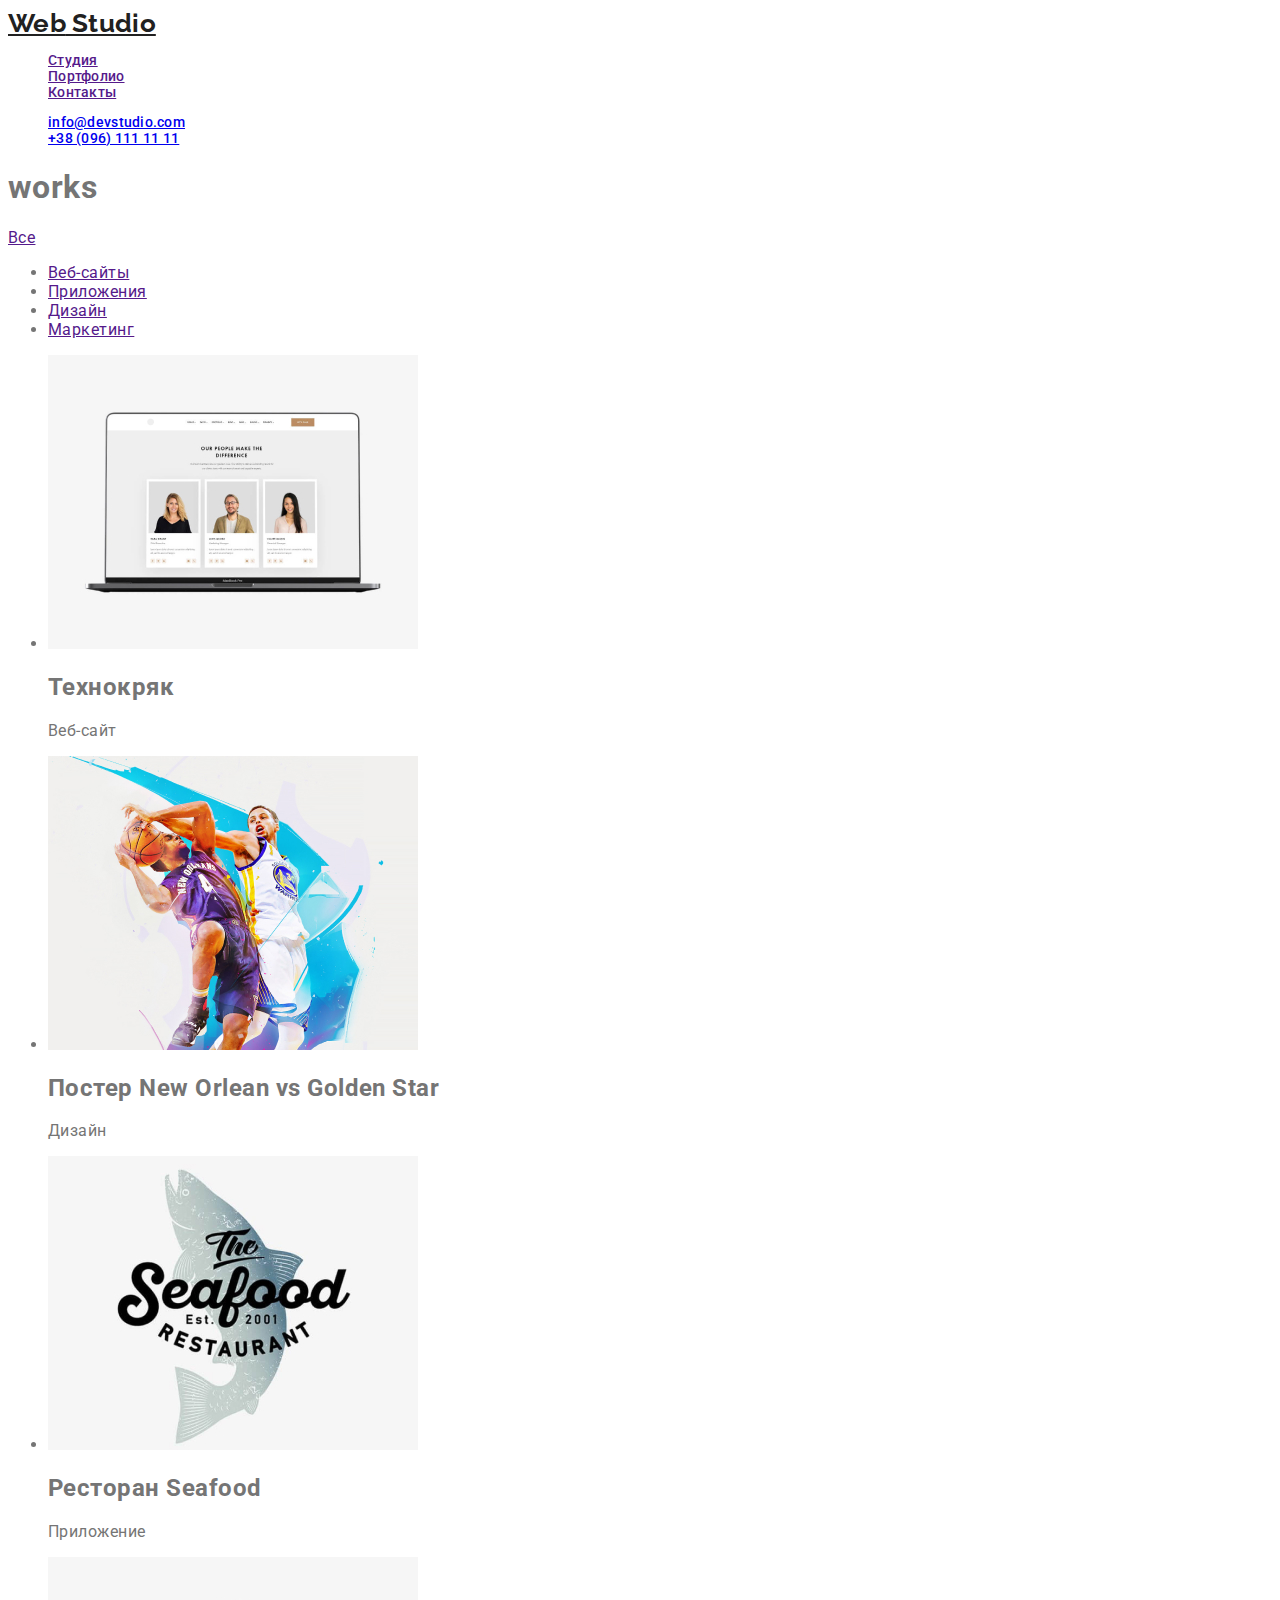
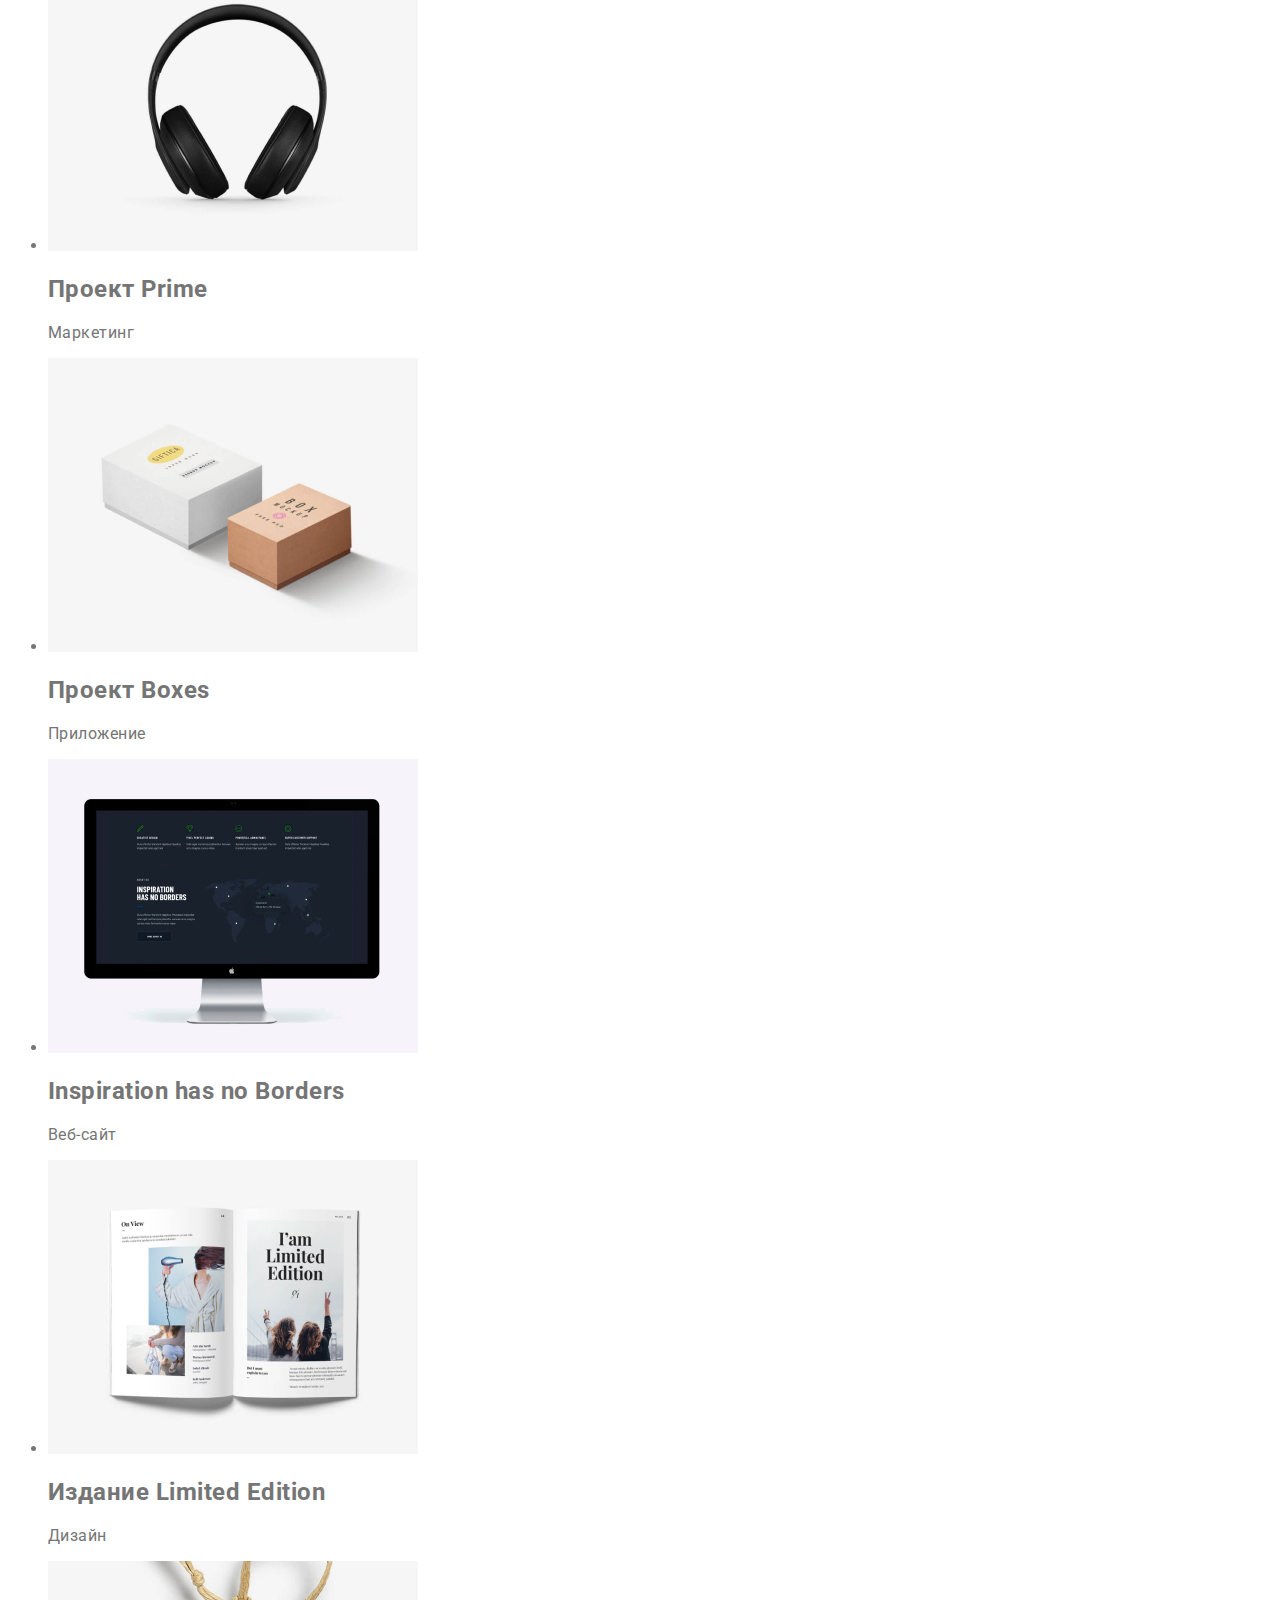
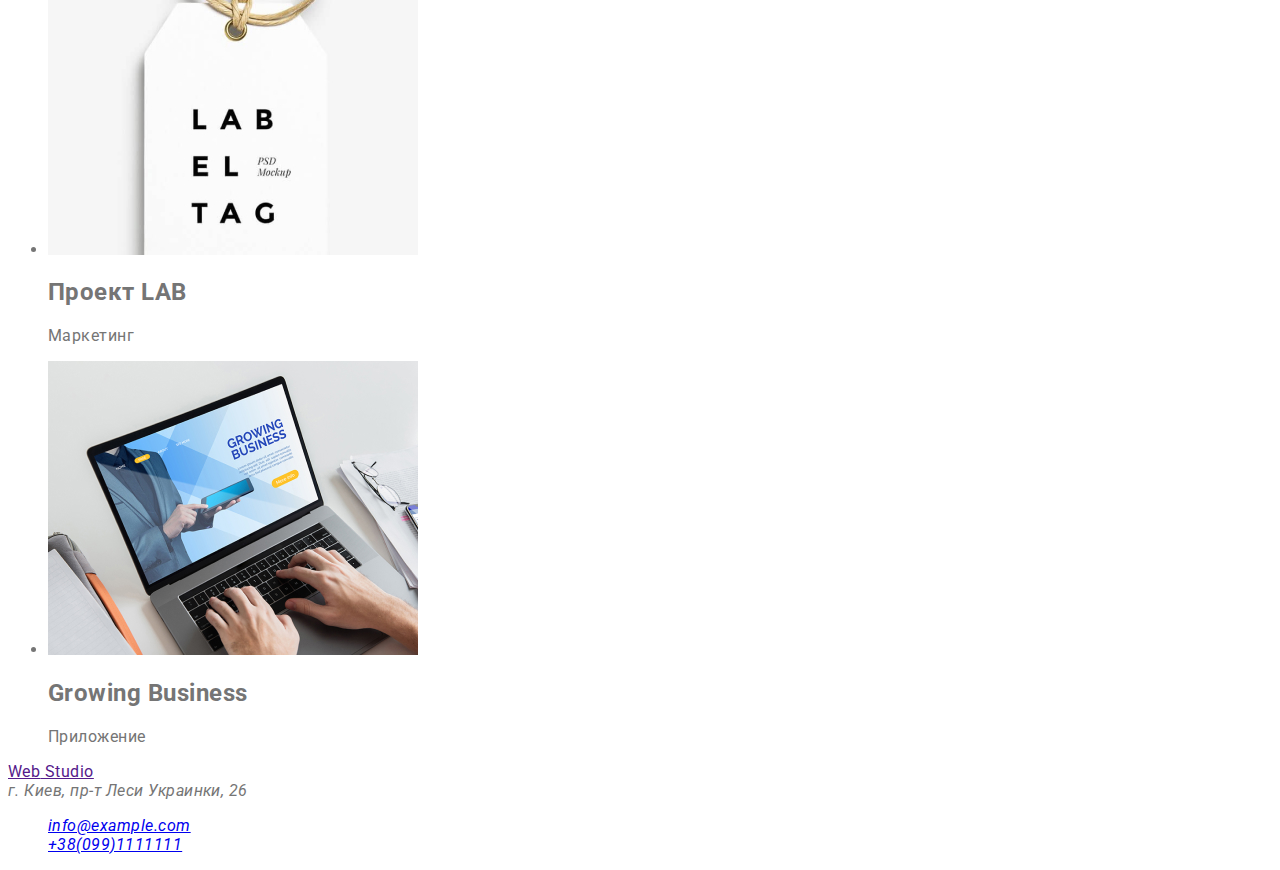
==== portfolio.html @ b4983285 "add portfolio.html" ====
<!DOCTYPE html>
<html lang="ru">

<head>
    <meta charset="UTF-8">
    <meta http-equiv="X-UA-Compatible" content="IE=edge">
    <meta name="viewport" content="width=device-width, initial-scale=1.0">
    <title>Homework-1</title>
    <link
        href="https://fonts.googleapis.com/css2?family=Raleway:wght@700&family=Roboto:wght@400;500;700;900&display=swap"
        rel="stylesheet">
    <link rel="stylesheet" href="./css/styles.css">
</head>

<body>
    <!--Шапка сайта-->
    <header class="page-header">
        <nav>
            <a href="" class="logo" lang="en"><span>Web</span> Studio</a>
            <ul class="site-nav list">
                <li> <a href="" class="link">Студия</a></li>
                <li> <a href="" class="link">Портфолио</a></li>
                <li> <a href="" class="link">Контакты</a></li>
            </ul>
        </nav>
        <ul class="auto-nav list">
            <li><a href="info@devstudio.com" class="adress">info@devstudio.com</a></li>
            <li><a href="tel:+380961111111" class="adress">+38 (096) 111 11 11</a></li>
        </ul>

    </header>
    <main>
        <h1>works</h1>
        <a href="">Все</a>
        <ul>
            <li><a href="">Веб-сайты</a></li>
            <li><a href="">Приложения</a></li>
            <li><a href="">Дизайн</a></li>
            <li><a href="">Маркетинг</a></li>
        </ul>
        <ul>
            <li>
                <img src="./img/portfolio/img1.jpg" alt="Технокряк">
                <h2>Технокряк</h2>
                <p>Веб-сайт</p>
            </li>
            <li>
                <img src="./img/portfolio/img2.jpg" alt="Постер New Orlean vs Golden Star">
                <h2 lang="en">Постер New Orlean vs Golden Star</h2>
                <p>Дизайн</p>
            </li>
            <li>
                <img src="./img/portfolio/img3.jpg" alt="Ресторан Seafood">
                <h2 lang="en">Ресторан Seafood</h2>
                <p>Приложение</p>

            </li>
            <li>
                <img src="./img/portfolio/img4.jpg" alt="Проект Prime">
                <h2 lang="en">Проект Prime</h2>
                <p>Маркетинг</p>

            </li>
            <li>
                <img src="./img/portfolio/img5.jpg" alt="Проект Boxes">
                <h2 lang="en">Проект Boxes</h2>
                <p>Приложение</p>

            </li>
            <li>
                 <img src="./img/portfolio/img6.jpg" alt="Inspiration has no Borders">
                <h2 lang="en">Inspiration has no Borders</h2>
                <p>Веб-сайт</p>              

            </li>
            <li>
                <img src="./img/portfolio/img7.jpg" alt="Издание Limited Edition">
                <h2 lang="en">Издание Limited Edition</h2>
                <p>Дизайн</p>

            </li>
            <li>
                <img src="./img/portfolio/img8.jpg" alt="Проект LAB">
                <h2 lang="en">Проект LAB</h2>
                <p>Маркетинг</p>

            </li>
            <li>
                <img src="./img/portfolio/img9.jpg" alt="Growing Business">
                <h2 lang="en">Growing Business</h2>
                <p>Приложение</p>

            </li>
        </ul>

    </main>

    <!--Footer-->
    <footer class="hooter">
        <a href="" class="logo-hooter" lang="en"><span>Web</span> Studio</a>
        <address class="hooter-adress">
            г. Киев, пр-т Леси Украинки, 26 <br />
            <ul class="list">
                <li>
                    <a href="info@example.com" class="hooter-a">info@example.com</a>
                </li>
                <li>
                    <a href="+380991111111" class="hooter-a">+38(099)1111111</a>
                </li>
            </ul>

        </address>
    </footer>

</body>

</html>
---- css/styles.css ----
body {
background-color:#FFFF;
color: #757575;

font-family: Roboto, sans-serif;
letter-spacing: 0.03em;
}
.list {
    list-style: none;
}
/* header */
.page-header {
    background-color:#FFFF ;
    
    font-weight: 500;
    font-size: 14px;
    line-height: 1.14;
    letter-spacing: 0.02em;
}
.logo {
    color: #212121;

    font-family: 'Raleway';
    font-style: normal;
    font-weight: 700;
    font-size: 26px;
    line-height: 1.2;       
   
.logo:hover {
    color: #757575;
}
.logo > span {
    color: #2196F3;

    font-family: 'Raleway';
    font-style: normal;
    font-weight: 700;
    font-size: 26px;
    line-height: 1.2;
    
}
.logo>span:hover {
    color: #757575;
}
.site-nav .link{
    color: #212121;    
}
 .site-nav .link:hover,.site-nav .link:focus {
    color: #2196F3;
}
  .auto-nav .adress {
     color: #757575;

  }

 .auto-nav .adress:hover,.auto-nav .adress:focus {
    color: #2196F3
}
/* Hero section */
.hero-section {
    background-color: #2F303A;
    color: #FFFFFF;
   
    font-weight: 900;
    font-size: 44px;
    line-height: 1.36;    
    text-align: center;
    letter-spacing: 0.06em;
    text-transform: uppercase;   
    }
    
.button {
    background-color: #2196F3;
    color: #FFFFFF;   
    
    font-weight: 700;
    font-size: 16px;
    line-height: 1.88;    
    display: flex;
    align-items: center;
    text-align: center;
    letter-spacing: 0.06em;
}
.button:hover {
    background-color:#FFFFFF;
    color: #2F303A;
}
.button:focus {
    color: #FFFFFF;
}

/* section features */
.features {
}
.third-text {
    color: #212121; 
        
    font-weight: 700;
    font-size: 14px;
    line-height: 16px;    
    text-transform: uppercase;
}
/* Work */
.work {

}
.second-text {
    color: #212121;    
        
    font-weight: 700;
    font-size: 36px;
    line-height: 42px;
    text-align: center;
    
}
/* Team */
.team {
    background-color: #F5F4FA;
}
/* Hooter */
.hooter {
    background-color: #2F303A;
    color: #FFFFFF;
}
.hooter-adress {
    color: #FFFFFF;
    
    font-style: normal;
    font-weight: 400;
    font-size: 14px;
    line-height: 1.71;     
    
}
.logo-hooter {
    color: #FFFFFF;

    font-family: 'Raleway';
    font-style: normal;
    font-weight: 700;
    font-size: 26px;
    line-height: 1.2;
    
}
.logo-hooter > span {
    color: #2196F3;

    font-family: 'Raleway';
    font-style: normal;
    font-weight: 700;
    font-size: 26px;
    line-height: 1.2;
    
}
.hooter-a {
    color: rgba(255, 255, 255, 0.6);
    
    font-style: normal;
    font-weight: 400;
    font-size: 14px;
    line-height: 1.71;        
    
}

/* вторичный цвет текста #212121;*/
/*основной цвет текста #757575;*/
/*белый #FFFFFF*/
/* эфект #2196F3;*/
/* цвет адреса в ховере rgba(255, 255, 255, 0.6) */
/* color background hader #FFFF*/
/* color background hero #2F303A */
/* color background section #E5E5E5 */
/* color background section team #F5F4FA */
/*color background footer #2F303A */
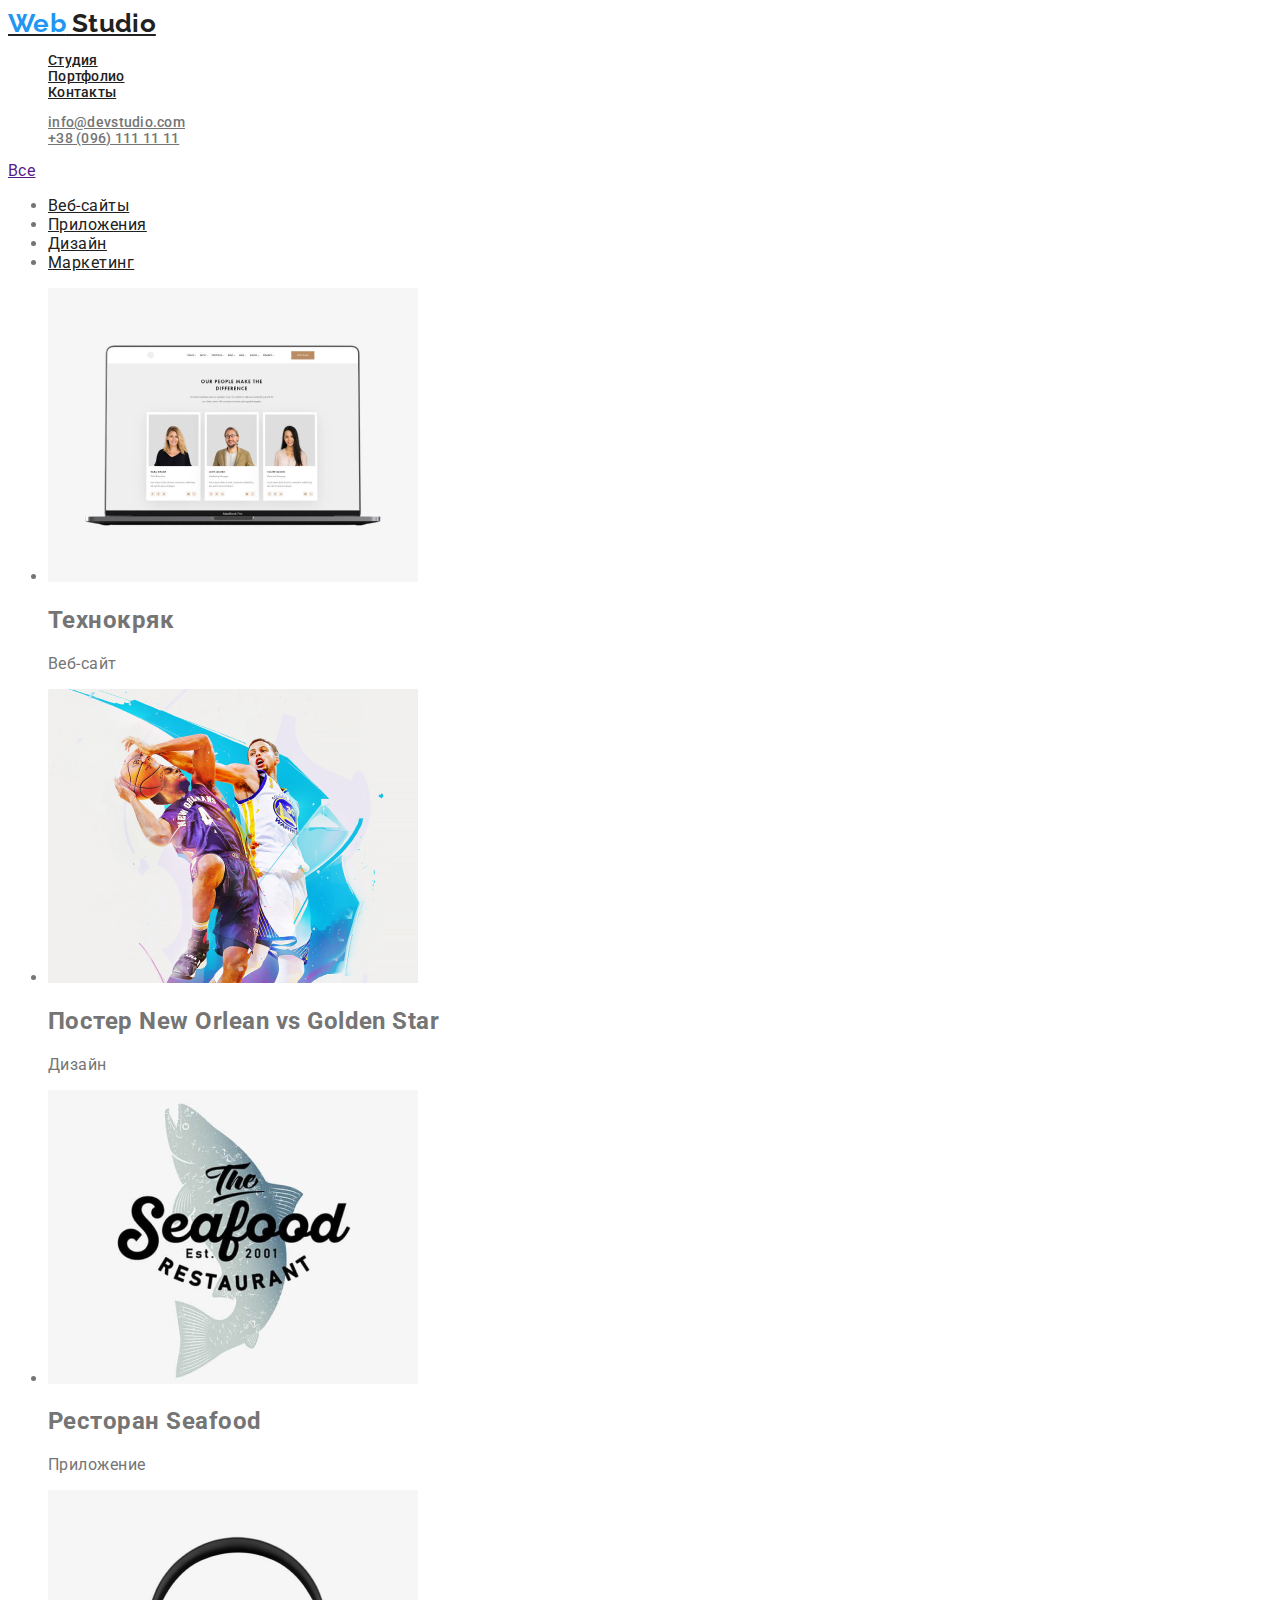
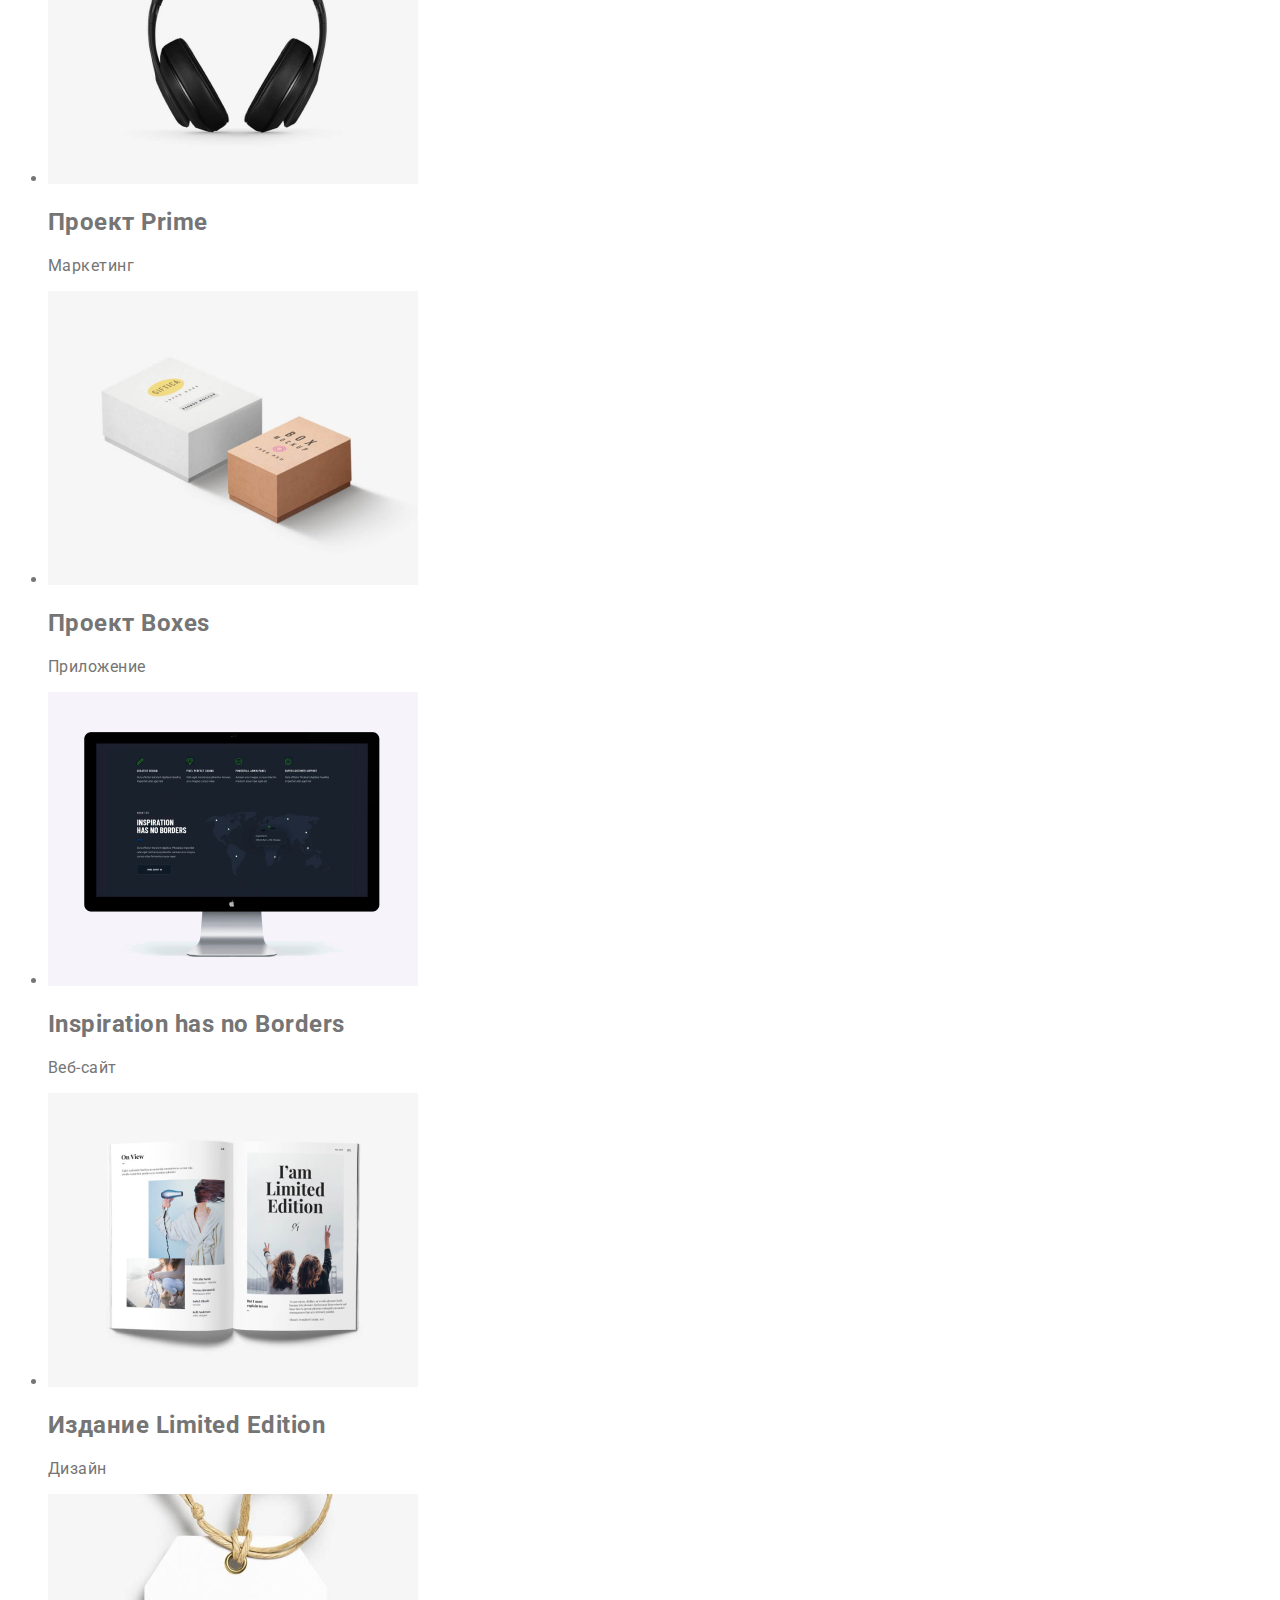
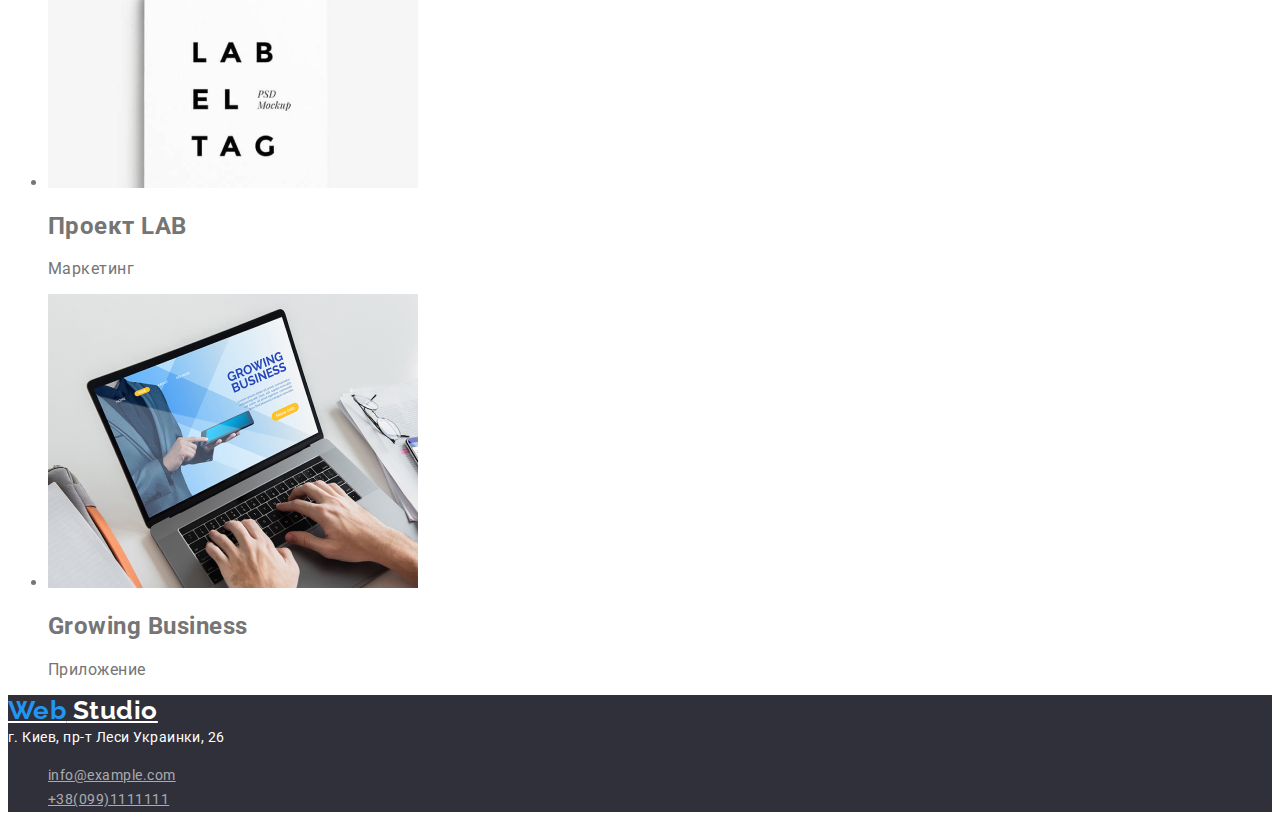
==== commit 3facc4ec: "change color in css portfolio" ====
--- a/portfolio.html
+++ b/portfolio.html
@@ -29,65 +29,69 @@
         </ul>
 
     </header>
-    <main>
-        <h1>works</h1>
+    <main class="page">
+        <h1 class="hide">works</h1>
         <a href="">Все</a>
-        <ul>
-            <li><a href="">Веб-сайты</a></li>
-            <li><a href="">Приложения</a></li>
-            <li><a href="">Дизайн</a></li>
-            <li><a href="">Маркетинг</a></li>
-        </ul>
-        <ul>
+        <nav>
+            <ul class="page-nav">
+                <li><a href="" class="list">Веб-сайты</a></li>
+                <li><a href="" class="list">Приложения</a></li>
+                <li><a href="" class="list">Дизайн</a></li>
+                <li><a href="" class="list">Маркетинг</a></li>
+            </ul>
+
+        </nav>
+        
+        <ul class="photo">
             <li>
                 <img src="./img/portfolio/img1.jpg" alt="Технокряк">
-                <h2>Технокряк</h2>
+                <h2 class="title">Технокряк</h2>
                 <p>Веб-сайт</p>
             </li>
             <li>
                 <img src="./img/portfolio/img2.jpg" alt="Постер New Orlean vs Golden Star">
-                <h2 lang="en">Постер New Orlean vs Golden Star</h2>
+                <h2 lang="en" class="title">Постер New Orlean vs Golden Star</h2>
                 <p>Дизайн</p>
             </li>
             <li>
                 <img src="./img/portfolio/img3.jpg" alt="Ресторан Seafood">
-                <h2 lang="en">Ресторан Seafood</h2>
+                <h2 lang="en" class="title">Ресторан Seafood</h2>
                 <p>Приложение</p>
 
             </li>
             <li>
                 <img src="./img/portfolio/img4.jpg" alt="Проект Prime">
-                <h2 lang="en">Проект Prime</h2>
+                <h2 lang="en" class="title">Проект Prime</h2>
                 <p>Маркетинг</p>
 
             </li>
             <li>
                 <img src="./img/portfolio/img5.jpg" alt="Проект Boxes">
-                <h2 lang="en">Проект Boxes</h2>
+                <h2 lang="en" class="title">Проект Boxes</h2>
                 <p>Приложение</p>
 
             </li>
             <li>
                  <img src="./img/portfolio/img6.jpg" alt="Inspiration has no Borders">
-                <h2 lang="en">Inspiration has no Borders</h2>
+                <h2 lang="en" class="title">Inspiration has no Borders</h2>
                 <p>Веб-сайт</p>              
 
             </li>
             <li>
                 <img src="./img/portfolio/img7.jpg" alt="Издание Limited Edition">
-                <h2 lang="en">Издание Limited Edition</h2>
+                <h2 lang="en" class="title">Издание Limited Edition</h2>
                 <p>Дизайн</p>
 
             </li>
             <li>
                 <img src="./img/portfolio/img8.jpg" alt="Проект LAB">
-                <h2 lang="en">Проект LAB</h2>
+                <h2 lang="en" class="title">Проект LAB</h2>
                 <p>Маркетинг</p>
 
             </li>
             <li>
                 <img src="./img/portfolio/img9.jpg" alt="Growing Business">
-                <h2 lang="en">Growing Business</h2>
+                <h2 lang="en" class="title">Growing Business</h2>
                 <p>Приложение</p>
 
             </li>
--- a/css/styles.css
+++ b/css/styles.css
@@ -5,6 +5,7 @@
 font-family: Roboto, sans-serif;
 letter-spacing: 0.03em;
 }
+
 .list {
     list-style: none;
 }
@@ -19,13 +20,15 @@
 }
 .logo {
     color: #212121;
-
+    
     font-family: 'Raleway';
     font-style: normal;
     font-weight: 700;
     font-size: 26px;
-    line-height: 1.2;       
-   
+    line-height: 1.2;
+}
+        
+
 .logo:hover {
     color: #757575;
 }
@@ -68,7 +71,9 @@
     letter-spacing: 0.06em;
     text-transform: uppercase;   
     }
-    
+    .hide {
+        display: none;
+    }
 .button {
     background-color: #2196F3;
     color: #FFFFFF;   
@@ -161,6 +166,12 @@
     
 }
 
+/* Portfolio */
+
+.page-nav .list {
+    color: #212121;
+}
+
 /* вторичный цвет текста #212121;*/
 /*основной цвет текста #757575;*/
 /*белый #FFFFFF*/
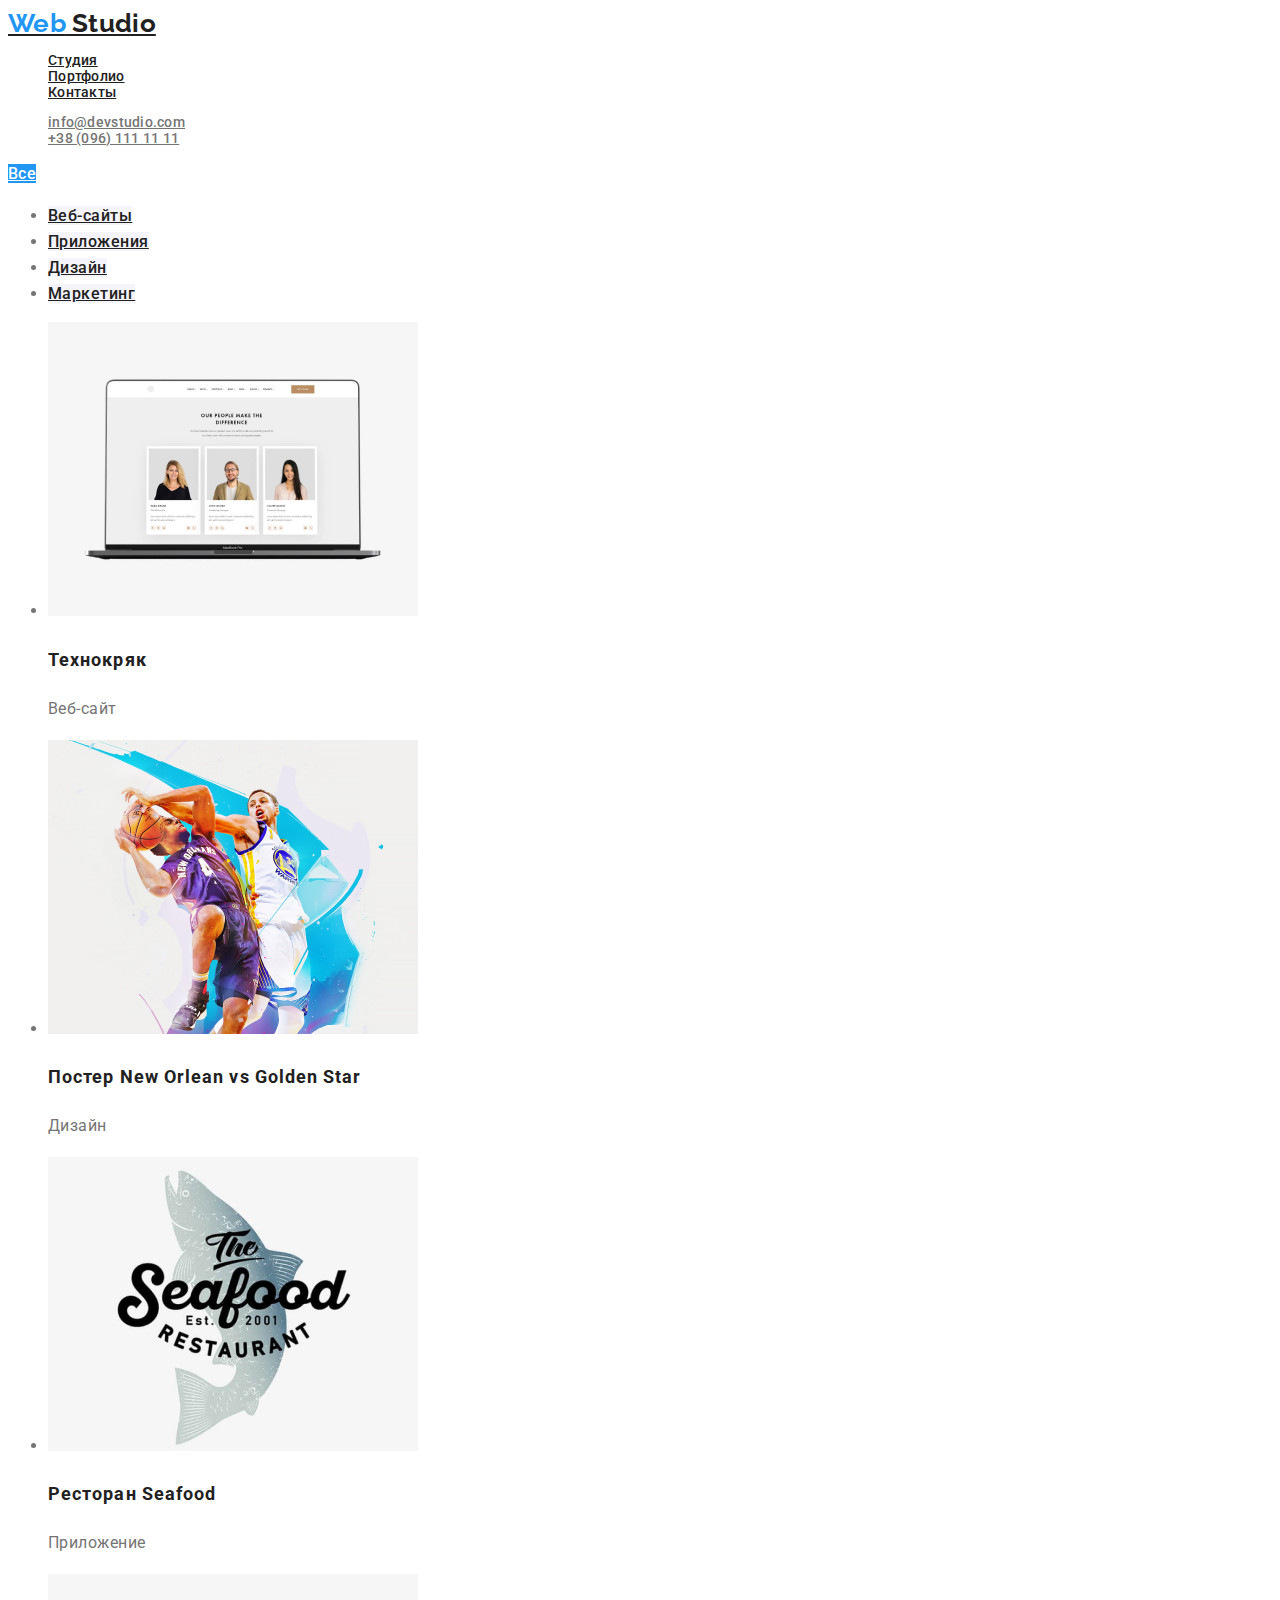
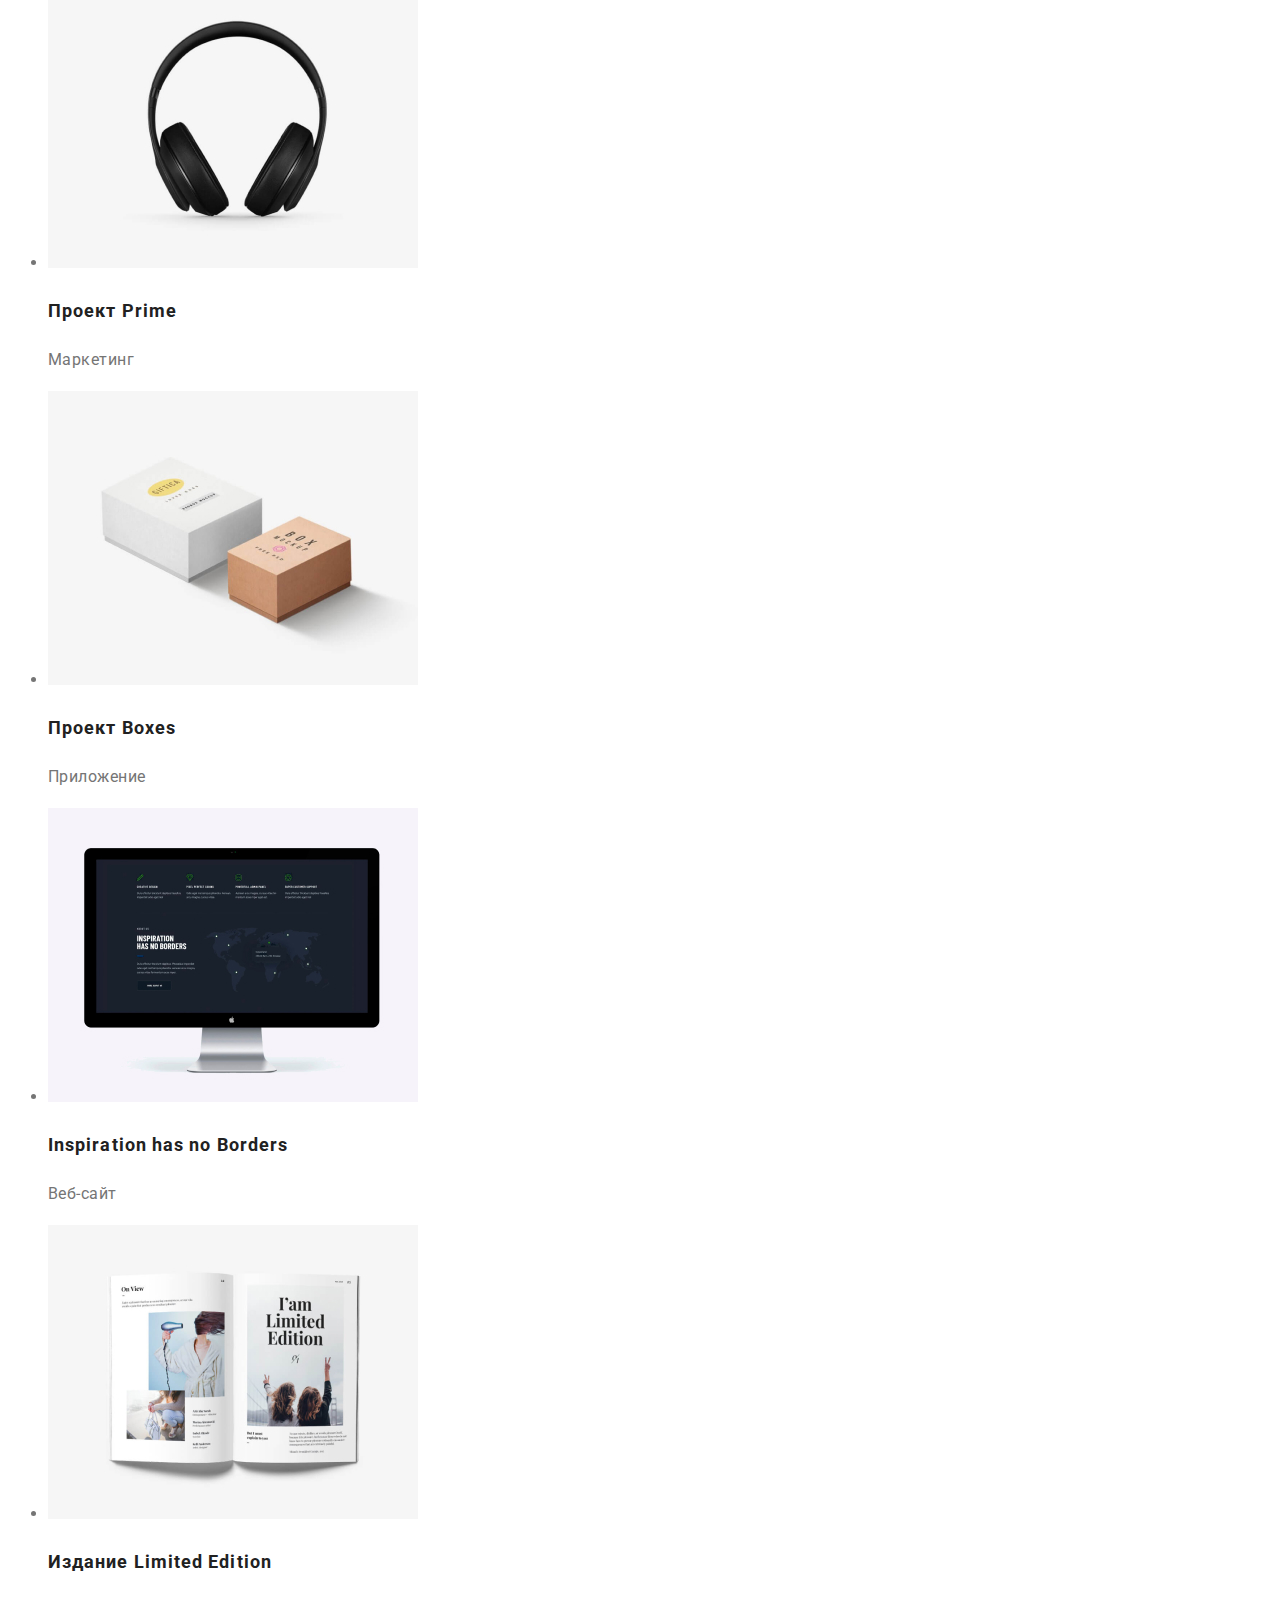
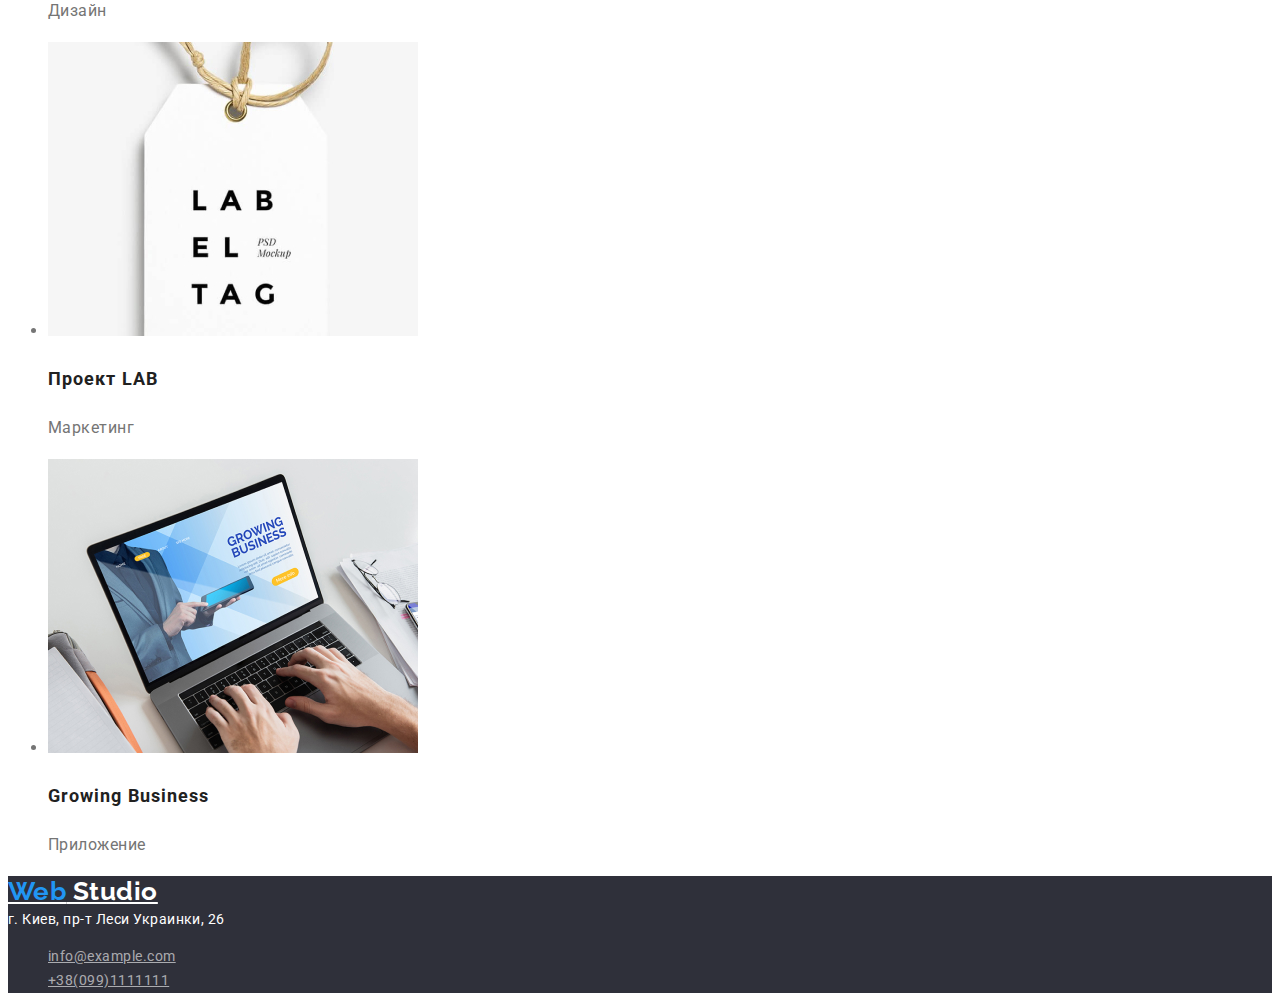
==== commit 14b3df57: "add font in portfolio" ====
--- a/portfolio.html
+++ b/portfolio.html
@@ -31,7 +31,7 @@
     </header>
     <main class="page">
         <h1 class="hide">works</h1>
-        <a href="">Все</a>
+        <a href="" class="all">Все</a>
         <nav>
             <ul class="page-nav">
                 <li><a href="" class="list">Веб-сайты</a></li>
--- a/css/styles.css
+++ b/css/styles.css
@@ -168,8 +168,56 @@
 
 /* Portfolio */
 
-.page-nav .list {
+.page {
+
+    font-family: 'Roboto';
+    font-size: 16px;
+    letter-spacing: 0.03em;
+
+}
+.page .all {
+    background-color: #2196F3;
+    color: #FFFFFF;
+
+    font-weight: 500;    
+    line-height: 1.62;
+    text-align: center;
+
+}
+.page .all:hover, .page .all:focus {
+    background-color: #F5F4FA;
     color: #212121;
+}
+
+.page .list {
+
+   background-color: #F5F4FA;
+   color: #212121;
+
+font-weight: 500;
+line-height: 1.62;
+text-align: center;
+
+}
+.page-nav .list:hover,.page-nav .list:focus {
+    background-color: #2196F3;
+    color: #FFFFFF;
+}
+.photo {
+    color: #757575;
+
+    font-weight: 400;
+    font-size: 16px;
+    line-height: 1.88; 
+    
+}
+.photo .title {
+    color: #212121;
+
+    font-weight: 700;
+    font-size: 18px;
+    line-height: 2;    
+    letter-spacing: 0.06em;
 }
 
 /* вторичный цвет текста #212121;*/
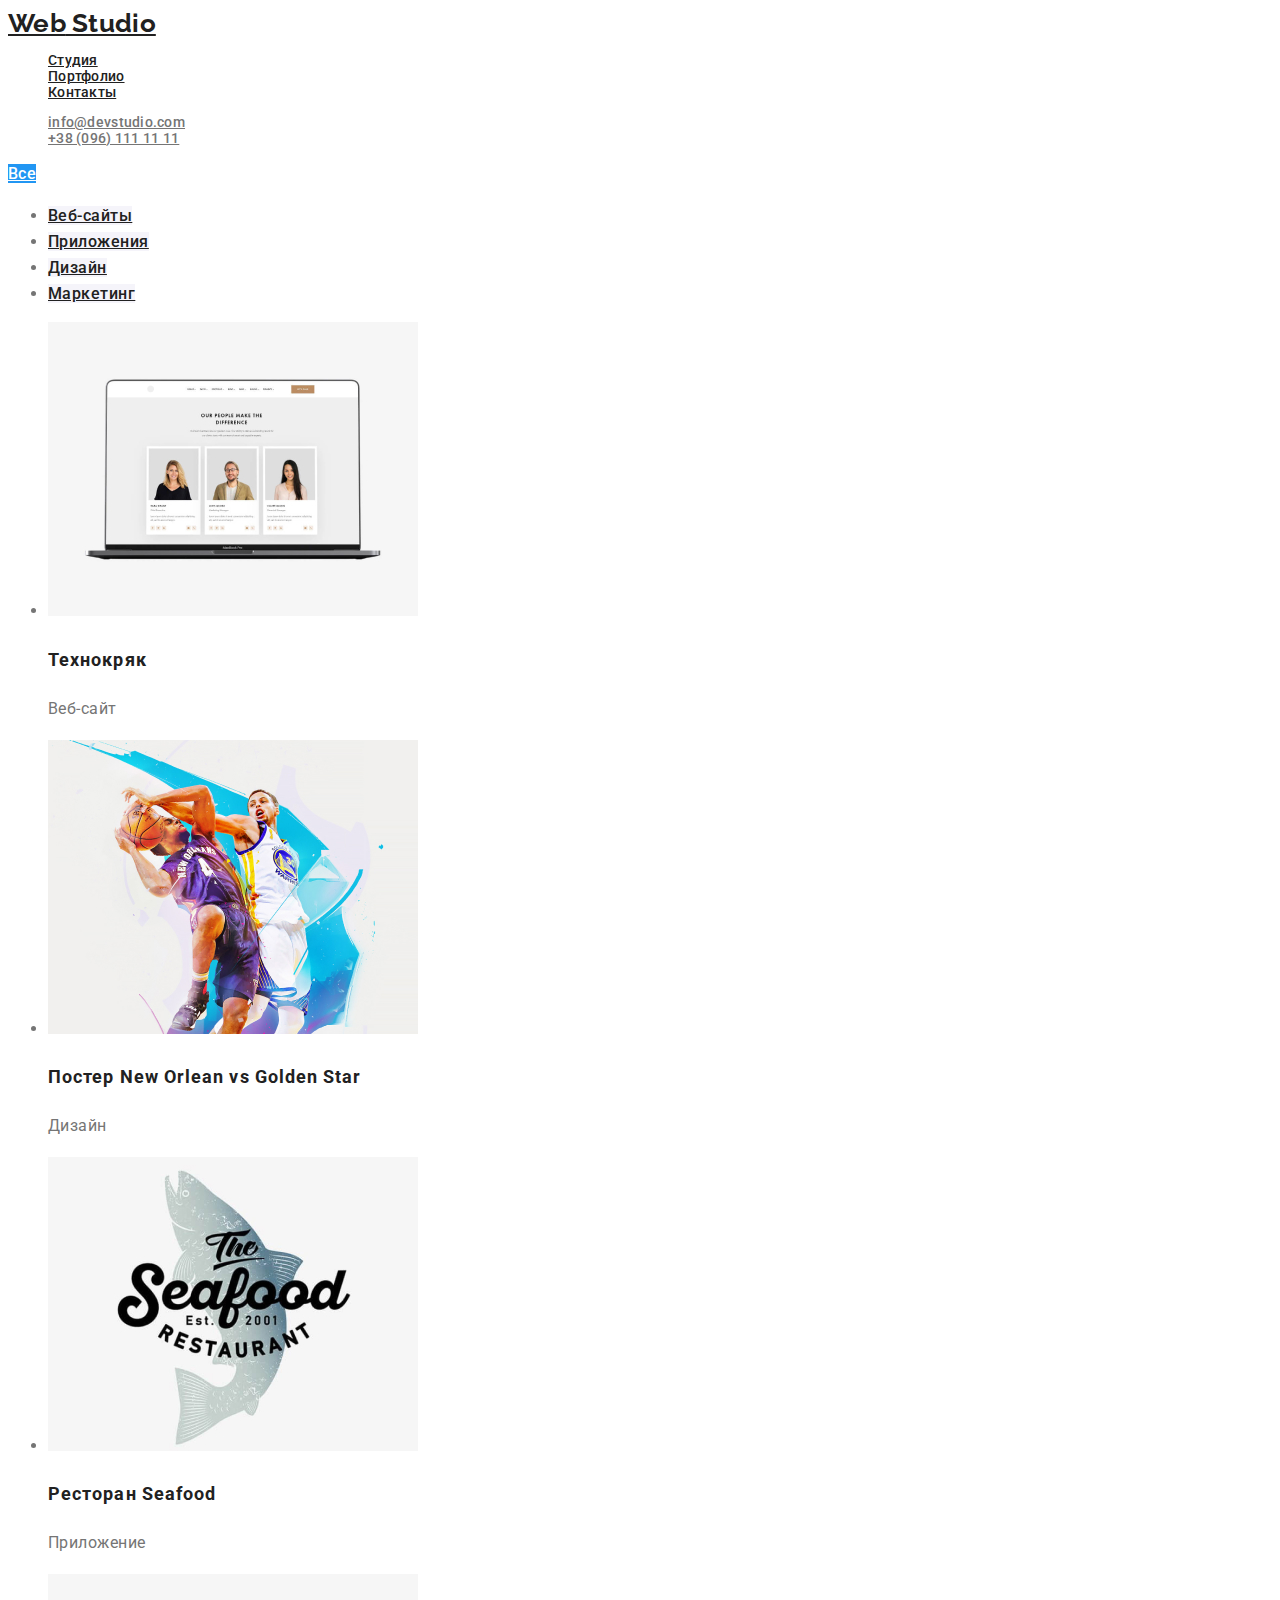
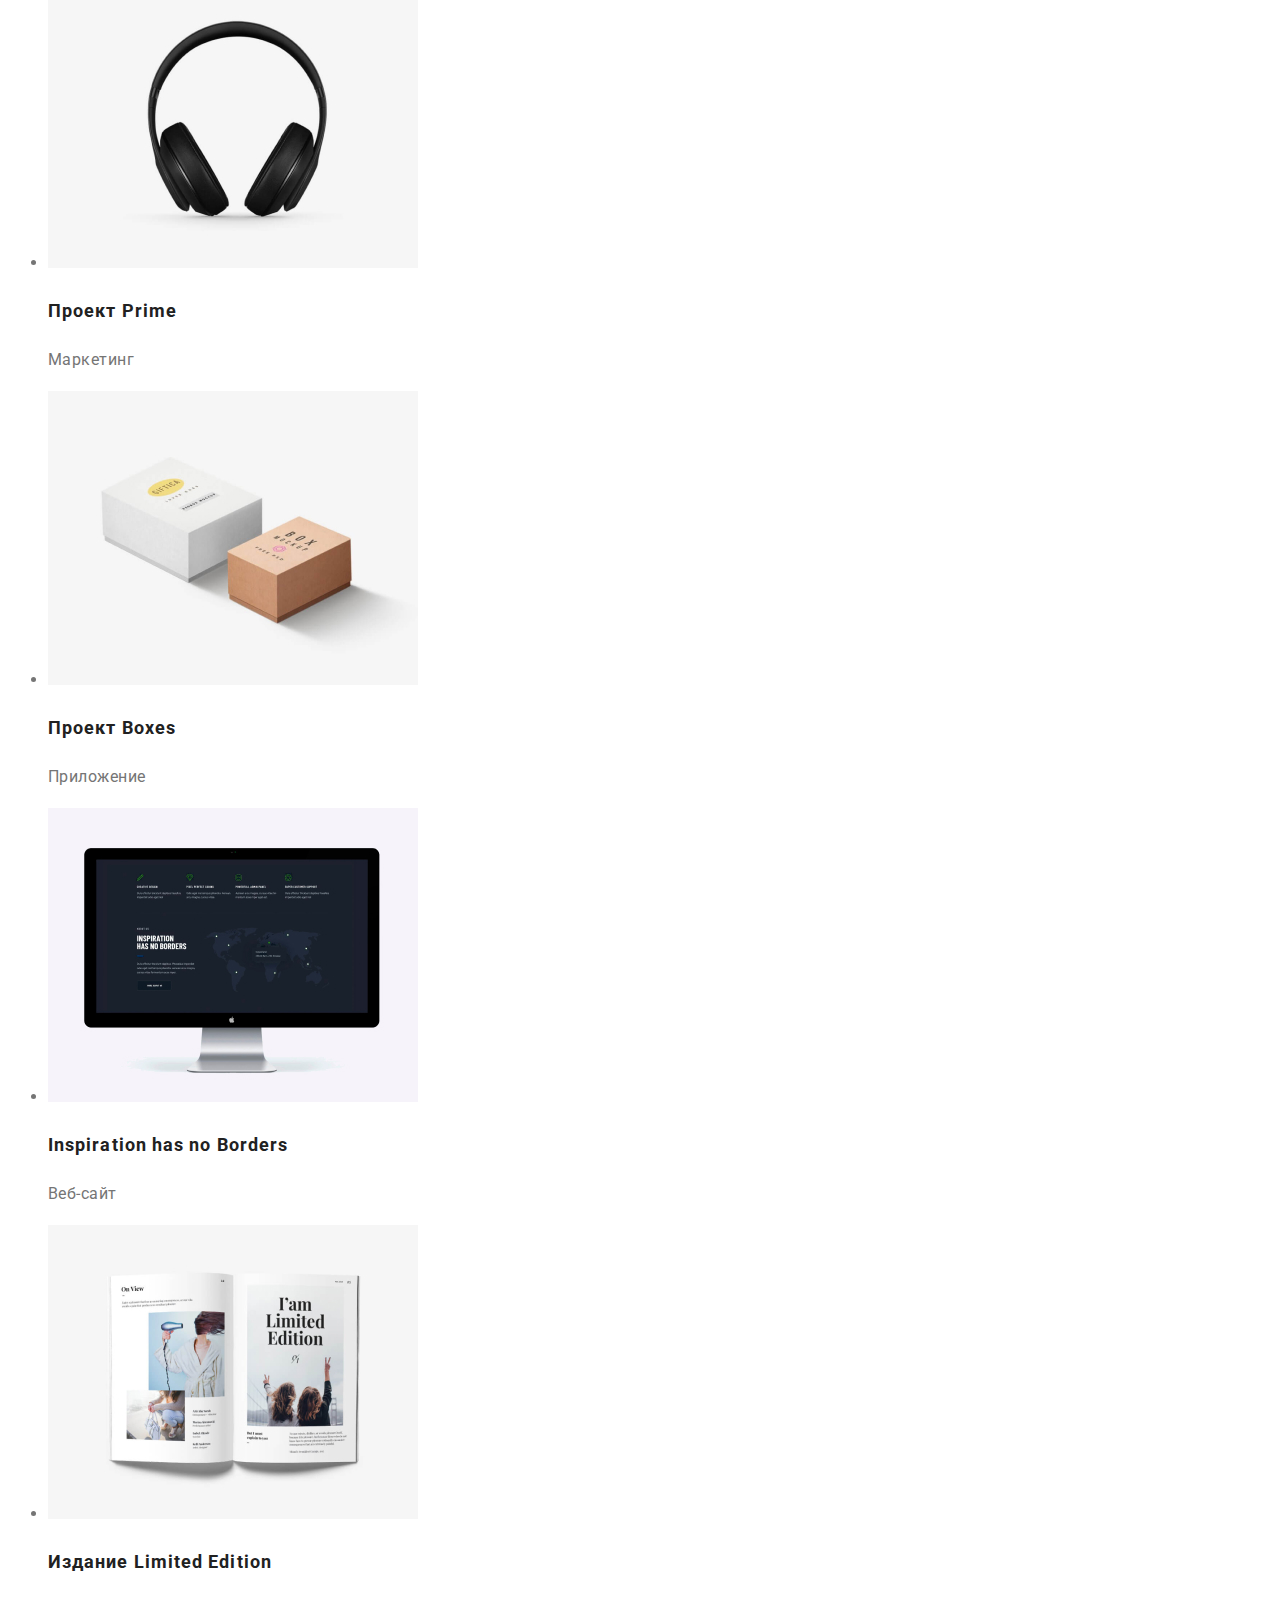
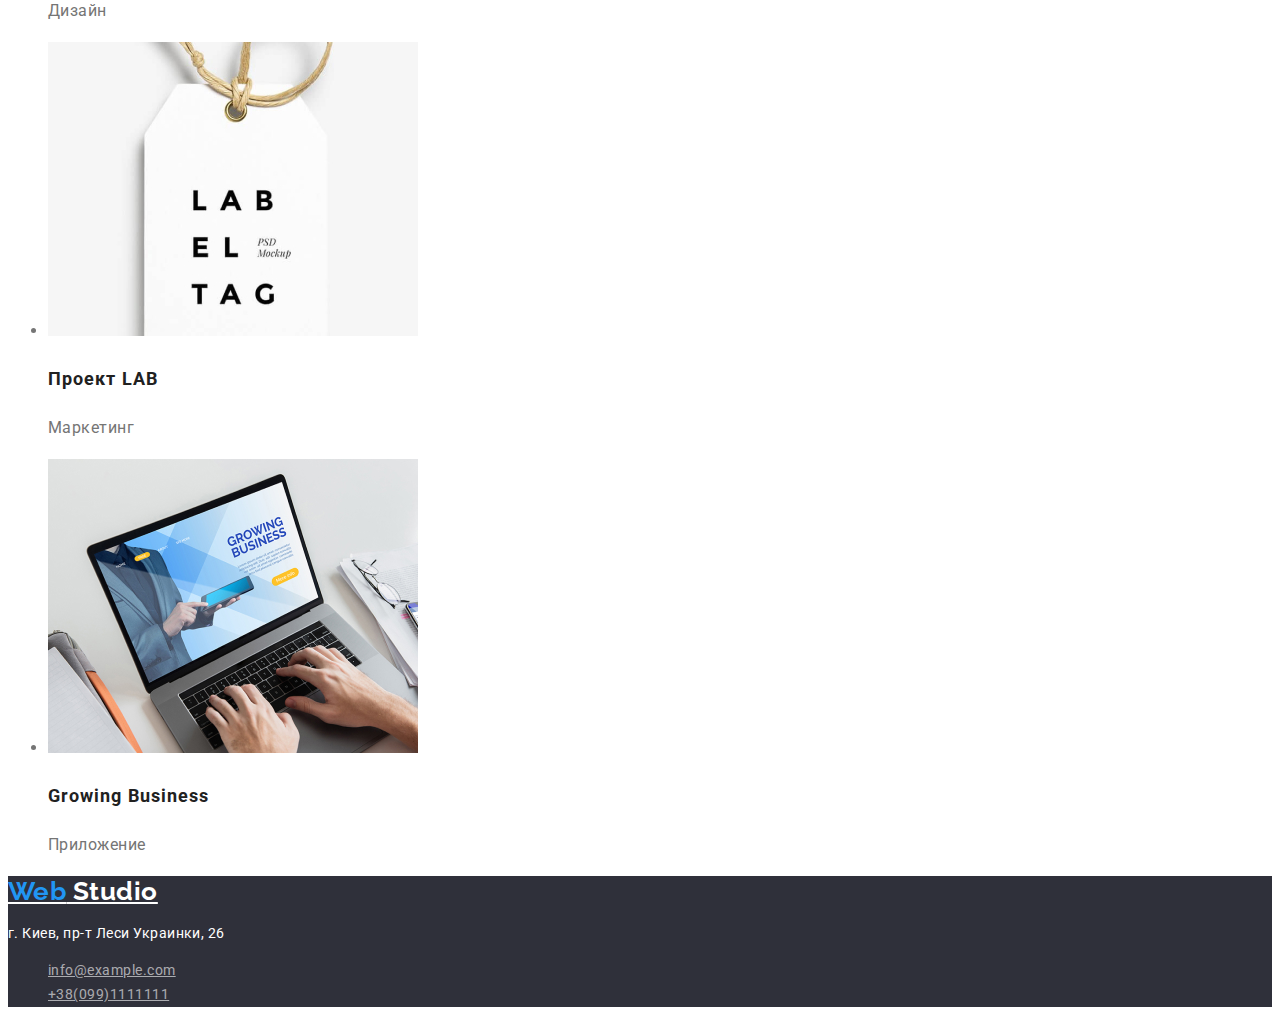
==== commit ac357750: "changing styles.css add root" ====
--- a/portfolio.html
+++ b/portfolio.html
@@ -103,7 +103,7 @@
     <footer class="hooter">
         <a href="" class="logo-hooter" lang="en"><span>Web</span> Studio</a>
         <address class="hooter-adress">
-            г. Киев, пр-т Леси Украинки, 26 <br />
+             <p>г. Киев, пр-т Леси Украинки, 26</p>
             <ul class="list">
                 <li>
                     <a href="info@example.com" class="hooter-a">info@example.com</a>
--- a/css/styles.css
+++ b/css/styles.css
@@ -1,6 +1,14 @@
+:root {
+    --primery-text-color:#757575;
+    --title-color: #212121;
+    --acsent-color: #2196F3;
+    --white-color: #FFFF;
+    --background-color: #F5F4FA;
+    --button-color: #2F303A;
+}
 body {
-background-color:#FFFF;
-color: #757575;
+background-color: var(--white-color);
+color: var(--primery-text-color);
 
 font-family: Roboto, sans-serif;
 letter-spacing: 0.03em;
@@ -11,15 +19,15 @@
 }
 /* header */
 .page-header {
-    background-color:#FFFF ;
+    background-color:var(--white-color) ;
     
     font-weight: 500;
     font-size: 14px;
     line-height: 1.14;
     letter-spacing: 0.02em;
-}
+ }
 .logo {
-    color: #212121;
+    color: var(--title-color);
     
     font-family: 'Raleway';
     font-style: normal;
@@ -30,10 +38,10 @@
         
 
 .logo:hover {
-    color: #757575;
+    color: var(--primery-text-color);
 }
 .logo > span {
-    color: #2196F3;
+    color: var(--title-color);
 
     font-family: 'Raleway';
     font-style: normal;
@@ -43,26 +51,26 @@
     
 }
 .logo>span:hover {
-    color: #757575;
+    color: var(--primery-text-color);
 }
 .site-nav .link{
-    color: #212121;    
+    color: var(--title-color);    
 }
  .site-nav .link:hover,.site-nav .link:focus {
-    color: #2196F3;
+    color: var(--acsent-color);
 }
   .auto-nav .adress {
-     color: #757575;
+     color: var(--primery-text-color);
 
   }
 
  .auto-nav .adress:hover,.auto-nav .adress:focus {
-    color: #2196F3
+    color: var(--acsent-color);
 }
 /* Hero section */
 .hero-section {
-    background-color: #2F303A;
-    color: #FFFFFF;
+    background-color: var(--button-color);
+    color: var(--white-color);
    
     font-weight: 900;
     font-size: 44px;
@@ -75,8 +83,8 @@
         display: none;
     }
 .button {
-    background-color: #2196F3;
-    color: #FFFFFF;   
+    background-color: var(--acsent-color);
+    color: var(--white-color);   
     
     font-weight: 700;
     font-size: 16px;
@@ -87,18 +95,18 @@
     letter-spacing: 0.06em;
 }
 .button:hover {
-    background-color:#FFFFFF;
-    color: #2F303A;
+    background-color:var(--white-color);
+    color: var(--button-color);
 }
 .button:focus {
-    color: #FFFFFF;
+    color: var(--white-color);
 }
 
 /* section features */
 .features {
 }
 .third-text {
-    color: #212121; 
+    color: var(--title-color); 
         
     font-weight: 700;
     font-size: 14px;
@@ -110,7 +118,7 @@
 
 }
 .second-text {
-    color: #212121;    
+    color: var(--title-color);    
         
     font-weight: 700;
     font-size: 36px;
@@ -120,15 +128,15 @@
 }
 /* Team */
 .team {
-    background-color: #F5F4FA;
+    background-color: var(--background-color);
 }
 /* Hooter */
 .hooter {
-    background-color: #2F303A;
-    color: #FFFFFF;
+    background-color: var(--button-color);
+    color: var(--white-color);
 }
 .hooter-adress {
-    color: #FFFFFF;
+    color: var(--white-color);
     
     font-style: normal;
     font-weight: 400;
@@ -137,7 +145,7 @@
     
 }
 .logo-hooter {
-    color: #FFFFFF;
+    color: var(--white-color);
 
     font-family: 'Raleway';
     font-style: normal;
@@ -147,7 +155,7 @@
     
 }
 .logo-hooter > span {
-    color: #2196F3;
+    color: var(--acsent-color);
 
     font-family: 'Raleway';
     font-style: normal;
@@ -176,8 +184,8 @@
 
 }
 .page .all {
-    background-color: #2196F3;
-    color: #FFFFFF;
+    background-color: var(--acsent-color);
+    color: var(--white-color);
 
     font-weight: 500;    
     line-height: 1.62;
@@ -185,26 +193,25 @@
 
 }
 .page .all:hover, .page .all:focus {
-    background-color: #F5F4FA;
-    color: #212121;
+    background-color: var(--background-color);
+    color: var(--title-color);
 }
 
 .page .list {
 
-   background-color: #F5F4FA;
-   color: #212121;
-
-font-weight: 500;
-line-height: 1.62;
-text-align: center;
-
+   background-color: var(--background-color);
+   color: var(--title-color);
+
+ font-weight: 500;
+ line-height: 1.62;
+ text-align: center;
 }
 .page-nav .list:hover,.page-nav .list:focus {
-    background-color: #2196F3;
-    color: #FFFFFF;
+    background-color: var(--acsent-color);
+    color: var(--white-color);
 }
 .photo {
-    color: #757575;
+    color: var(--primery-text-color);
 
     font-weight: 400;
     font-size: 16px;
@@ -212,7 +219,7 @@
     
 }
 .photo .title {
-    color: #212121;
+    color: var(--title-color);
 
     font-weight: 700;
     font-size: 18px;
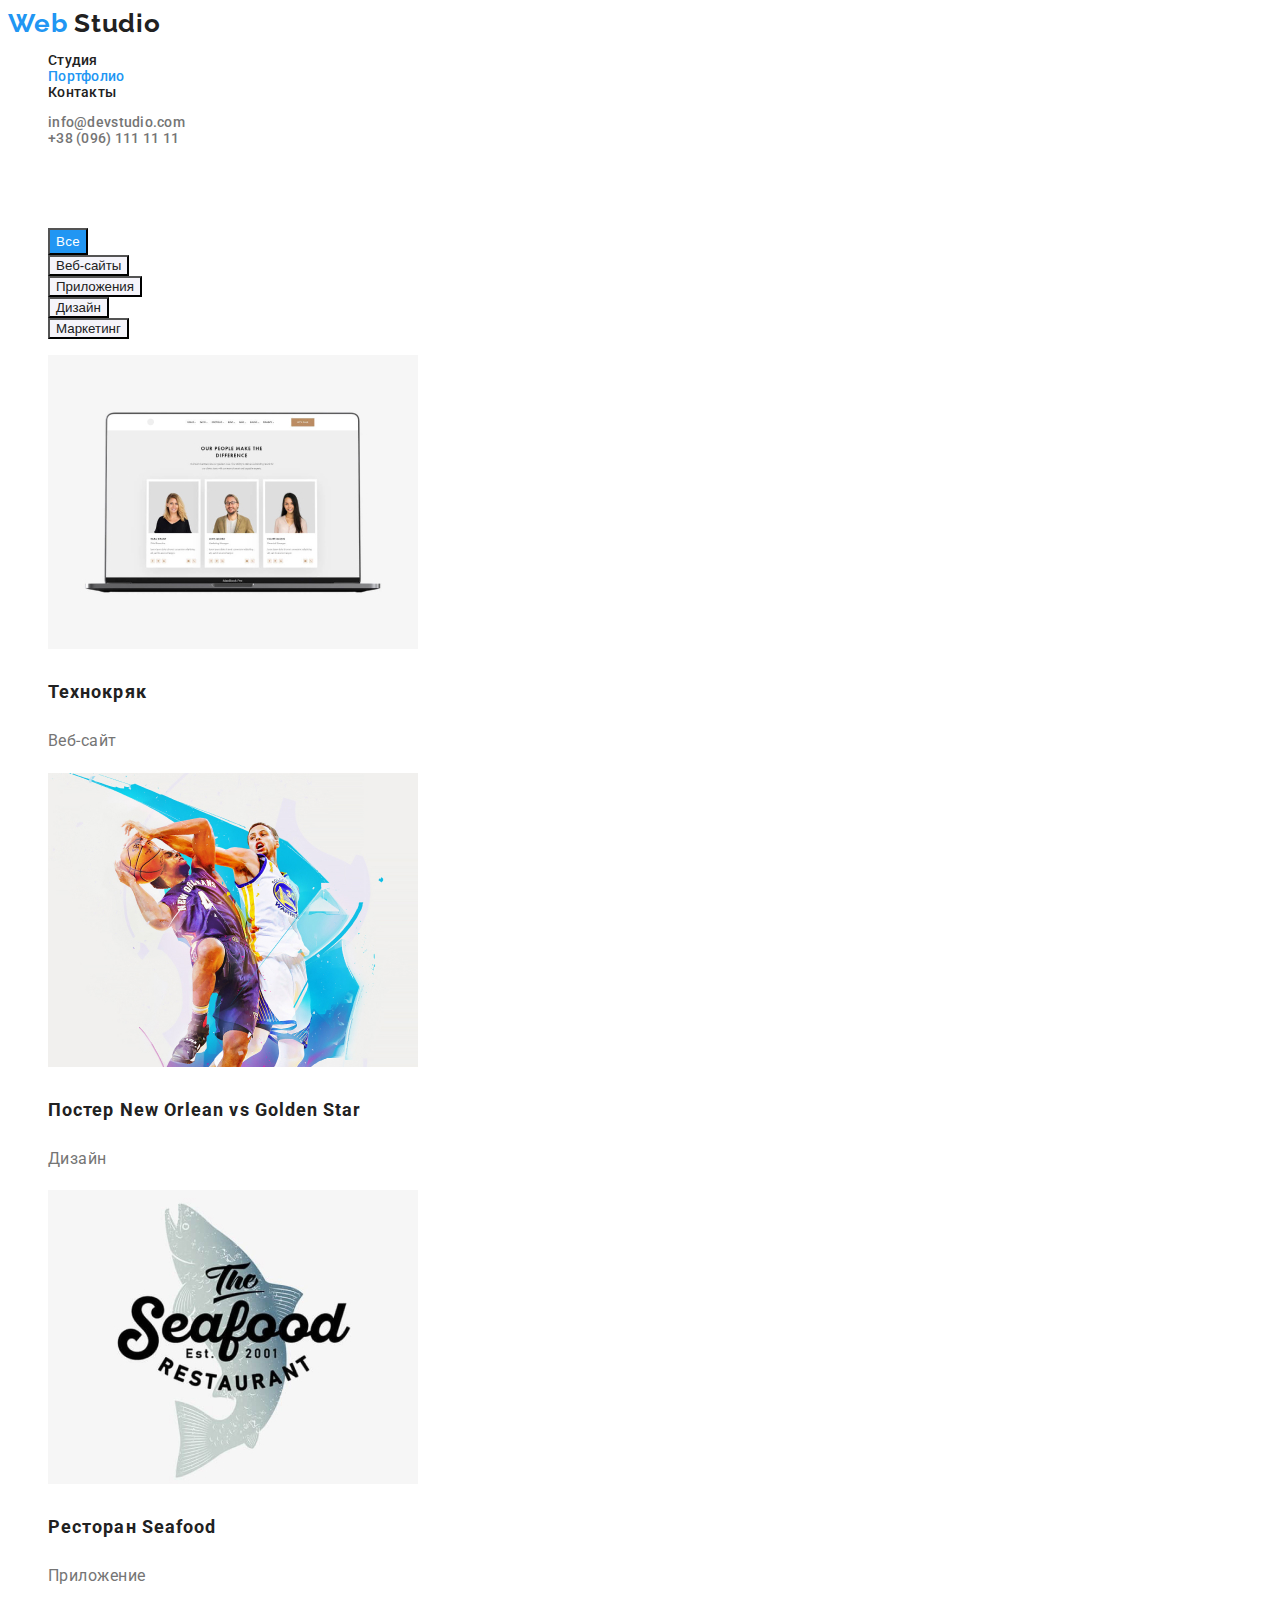
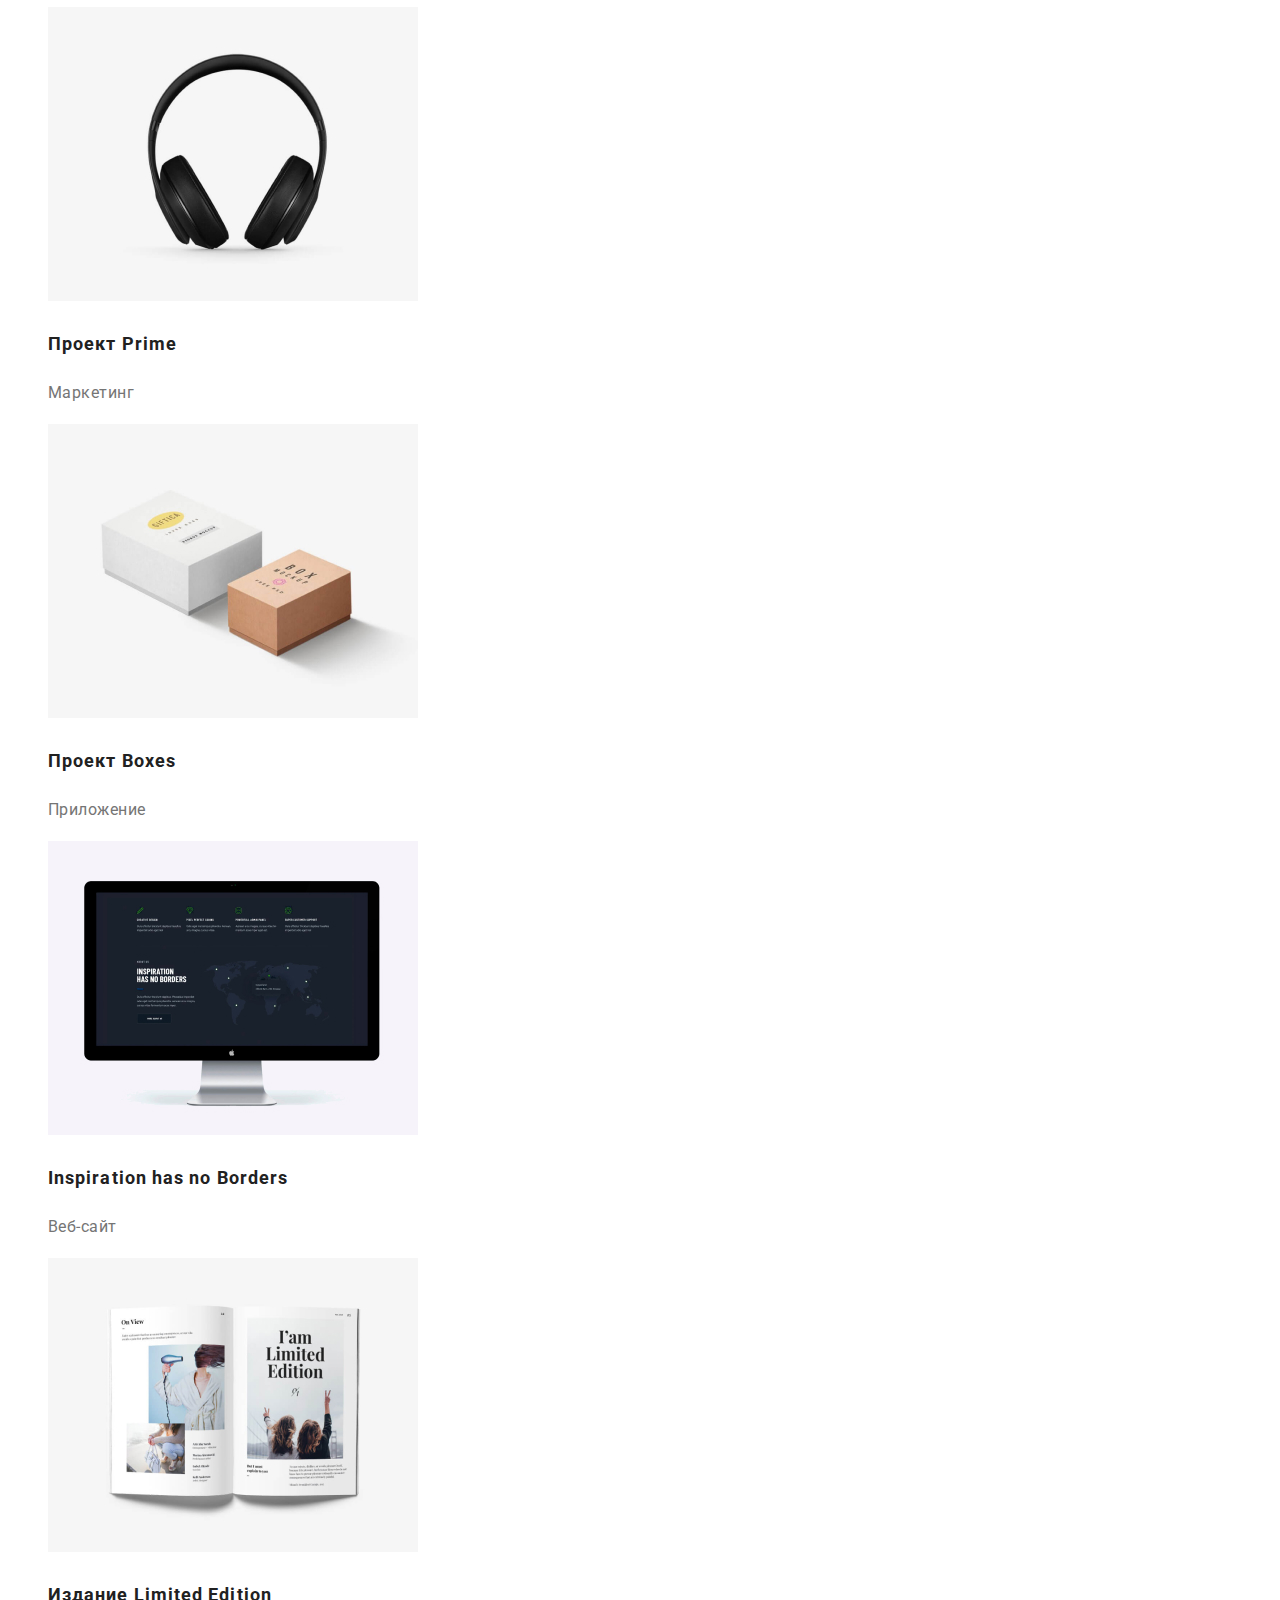
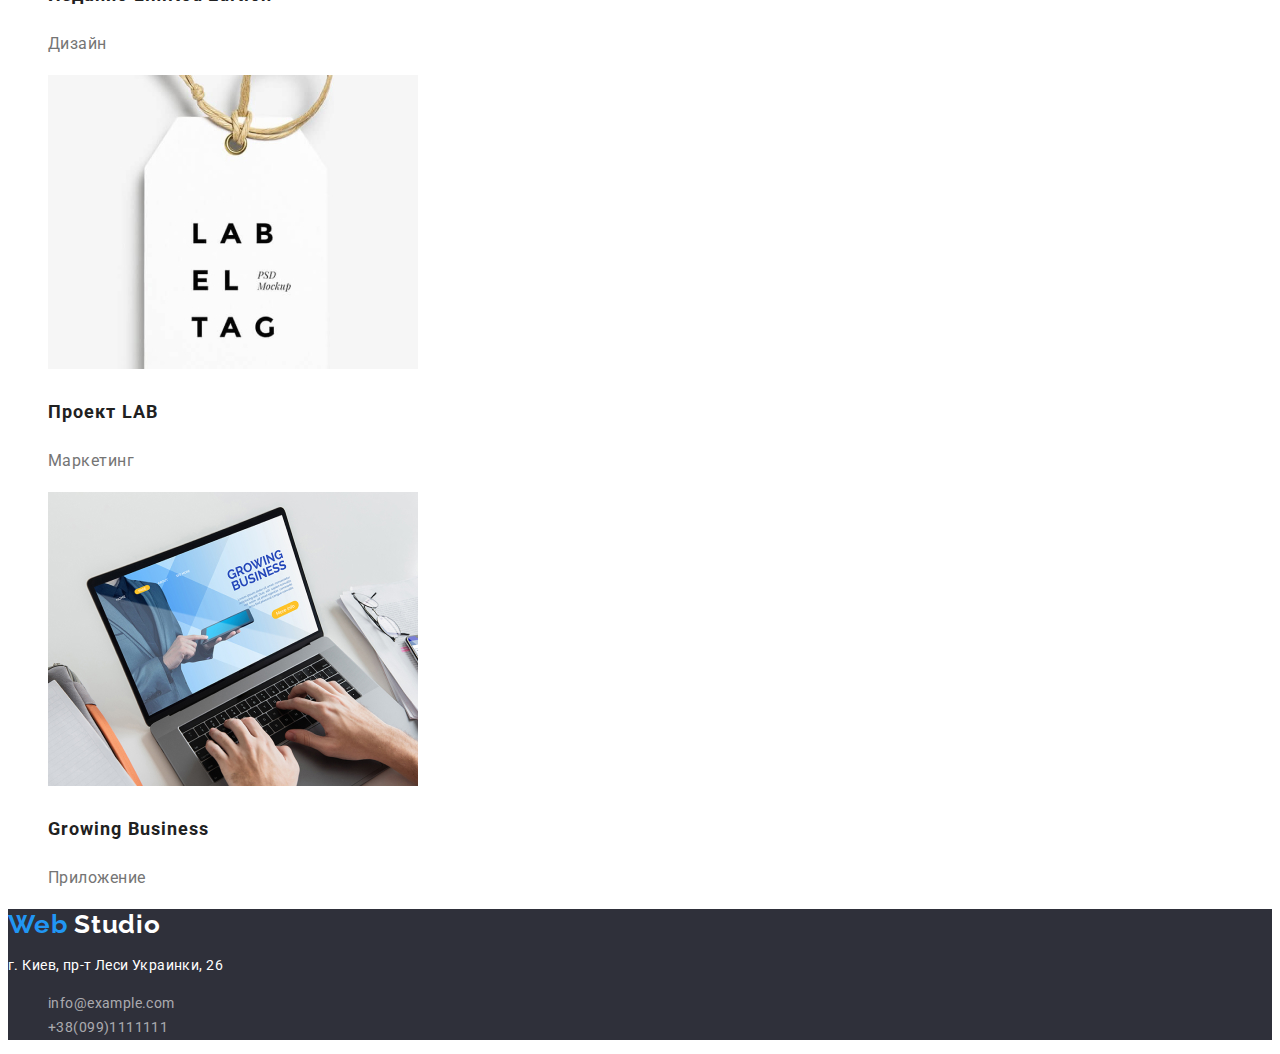
==== commit feea360b: "corrects the first remarks" ====
--- a/portfolio.html
+++ b/portfolio.html
@@ -16,10 +16,10 @@
     <!--Шапка сайта-->
     <header class="page-header">
         <nav>
-            <a href="" class="logo" lang="en"><span>Web</span> Studio</a>
+            <a href="./site.html" class="logo list" lang="en"><span class="logo-blue">Web</span> Studio</a>
             <ul class="site-nav list">
                 <li> <a href="" class="link">Студия</a></li>
-                <li> <a href="" class="link">Портфолио</a></li>
+                <li> <a href="" class="link current">Портфолио</a></li>
                 <li> <a href="" class="link">Контакты</a></li>
             </ul>
         </nav>
@@ -29,20 +29,19 @@
         </ul>
 
     </header>
-    <main class="page">
-        <h1 class="hide">works</h1>
-        <a href="" class="all">Все</a>
-        <nav>
-            <ul class="page-nav">
-                <li><a href="" class="list">Веб-сайты</a></li>
-                <li><a href="" class="list">Приложения</a></li>
-                <li><a href="" class="list">Дизайн</a></li>
-                <li><a href="" class="list">Маркетинг</a></li>
-            </ul>
-
-        </nav>
+    <main >
+        <section class="page">
+            <h1 class="hide">works</h1>         
         
-        <ul class="photo">
+            <ul class="page-nav list">
+                <li><button type="button" class="all">Все</button></li>
+                <li><button type="button" class="button-port">Веб-сайты</button></li>
+                <li><button type="button" class="button-port">Приложения</button></li>
+                <li><button type="button" class="button-port">Дизайн</button></li>
+                <li><button type="button" class="button-port">Маркетинг</button></li>
+            </ul>      
+        
+        <ul class="photo list">
             <li>
                 <img src="./img/portfolio/img1.jpg" alt="Технокряк">
                 <h2 class="title">Технокряк</h2>
@@ -50,24 +49,24 @@
             </li>
             <li>
                 <img src="./img/portfolio/img2.jpg" alt="Постер New Orlean vs Golden Star">
-                <h2 lang="en" class="title">Постер New Orlean vs Golden Star</h2>
+                <h2 class="title">Постер <span lang="en">New Orlean vs Golden Star</span> </h2>
                 <p>Дизайн</p>
             </li>
             <li>
                 <img src="./img/portfolio/img3.jpg" alt="Ресторан Seafood">
-                <h2 lang="en" class="title">Ресторан Seafood</h2>
+                <h2 class="title">Ресторан <span lang="en">Seafood</span></h2>
                 <p>Приложение</p>
 
             </li>
             <li>
                 <img src="./img/portfolio/img4.jpg" alt="Проект Prime">
-                <h2 lang="en" class="title">Проект Prime</h2>
+                <h2 class="title">Проект <span lang="en">Prime</span></h2>
                 <p>Маркетинг</p>
 
             </li>
             <li>
                 <img src="./img/portfolio/img5.jpg" alt="Проект Boxes">
-                <h2 lang="en" class="title">Проект Boxes</h2>
+                <h2 class="title">Проект <span lang="en">Boxes</span> </h2>
                 <p>Приложение</p>
 
             </li>
@@ -79,13 +78,13 @@
             </li>
             <li>
                 <img src="./img/portfolio/img7.jpg" alt="Издание Limited Edition">
-                <h2 lang="en" class="title">Издание Limited Edition</h2>
+                <h2 class="title">Издание <span lang="en">Limited Edition</span></h2>
                 <p>Дизайн</p>
 
             </li>
             <li>
                 <img src="./img/portfolio/img8.jpg" alt="Проект LAB">
-                <h2 lang="en" class="title">Проект LAB</h2>
+                <h2 class="title">Проект <span lang="en">LAB</span> </h2>
                 <p>Маркетинг</p>
 
             </li>
@@ -96,12 +95,14 @@
 
             </li>
         </ul>
+        </section>
+        
 
     </main>
 
     <!--Footer-->
     <footer class="hooter">
-        <a href="" class="logo-hooter" lang="en"><span>Web</span> Studio</a>
+        <a href="./site.html" class="logo-hooter" lang="en"><span class="logo-blue">Web</span> Studio</a>
         <address class="hooter-adress">
              <p>г. Киев, пр-т Леси Украинки, 26</p>
             <ul class="list">
--- a/css/styles.css
+++ b/css/styles.css
@@ -11,12 +11,13 @@
 color: var(--primery-text-color);
 
 font-family: Roboto, sans-serif;
-letter-spacing: 0.03em;
+
 }
 
 .list {
-    list-style: none;
-}
+    list-style: none;   
+}
+
 /* header */
 .page-header {
     background-color:var(--white-color) ;
@@ -34,39 +35,49 @@
     font-weight: 700;
     font-size: 26px;
     line-height: 1.2;
+    letter-spacing: 0.03em;
+
+    text-decoration: none;
 }
         
 
 .logo:hover {
     color: var(--primery-text-color);
 }
-.logo > span {
-    color: var(--title-color);
+
+.logo-blue {
+    color: var(--acsent-color);
 
     font-family: 'Raleway';
     font-style: normal;
     font-weight: 700;
     font-size: 26px;
     line-height: 1.2;
-    
-}
-.logo>span:hover {
-    color: var(--primery-text-color);
-}
-.site-nav .link{
-    color: var(--title-color);    
-}
- .site-nav .link:hover,.site-nav .link:focus {
-    color: var(--acsent-color);
-}
-  .auto-nav .adress {
-     color: var(--primery-text-color);
-
-  }
-
- .auto-nav .adress:hover,.auto-nav .adress:focus {
-    color: var(--acsent-color);
-}
+    letter-spacing: 0.03em;    
+}
+.logo-blue:hover {
+    color: var(--primery-text-color);
+}
+.link{
+    color: var(--title-color);
+    text-decoration: none;    
+}
+.link.current {
+    color: var(--acsent-color);
+}
+ .link:hover,.link:focus {
+    color: var(--acsent-color);
+}
+.adress {
+    color: var(--primery-text-color);
+
+    text-decoration: none;
+}
+
+.adress:hover, .adress:focus {
+    color: var(--acsent-color);
+}
+
 /* Hero section */
 .hero-section {
     background-color: var(--button-color);
@@ -78,10 +89,11 @@
     text-align: center;
     letter-spacing: 0.06em;
     text-transform: uppercase;   
-    }
-    .hide {
-        display: none;
-    }
+}
+   
+.hide {
+        visibility: hidden;;
+ }
 .button {
     background-color: var(--acsent-color);
     color: var(--white-color);   
@@ -110,8 +122,9 @@
         
     font-weight: 700;
     font-size: 14px;
-    line-height: 16px;    
-    text-transform: uppercase;
+    line-height: 16px;
+    letter-spacing: 0.03em;    
+    
 }
 /* Work */
 .work {
@@ -124,12 +137,14 @@
     font-size: 36px;
     line-height: 42px;
     text-align: center;
-    
-}
+    letter-spacing: 0.03em;    
+}
+
 /* Team */
 .team {
     background-color: var(--background-color);
 }
+
 /* Hooter */
 .hooter {
     background-color: var(--button-color);
@@ -138,10 +153,10 @@
 .hooter-adress {
     color: var(--white-color);
     
-    font-style: normal;
-    font-weight: 400;
-    font-size: 14px;
-    line-height: 1.71;     
+    font-style: normal;   
+    font-size: 14px;
+    line-height: 1.71;
+    letter-spacing: 0.03em;      
     
 }
 .logo-hooter {
@@ -152,71 +167,65 @@
     font-weight: 700;
     font-size: 26px;
     line-height: 1.2;
-    
-}
-.logo-hooter > span {
-    color: var(--acsent-color);
-
-    font-family: 'Raleway';
-    font-style: normal;
-    font-weight: 700;
-    font-size: 26px;
-    line-height: 1.2;
-    
+    letter-spacing: 0.03em;
+
+    text-decoration: none;    
+}
+.logo-hooter:hover {
+    color: var(--primery-text-color);    
 }
 .hooter-a {
     color: rgba(255, 255, 255, 0.6);
     
     font-style: normal;
-    font-weight: 400;
-    font-size: 14px;
-    line-height: 1.71;        
-    
+    font-size: 14px;
+    line-height: 1.71;
+    letter-spacing: 0.03em;
+    
+    text-decoration: none;    
+}
+.hooter-a:hover {
+    color: var(--acsent-color);   
 }
 
 /* Portfolio */
 
 .page {
-
     font-family: 'Roboto';
     font-size: 16px;
-    letter-spacing: 0.03em;
-
-}
-.page .all {
+} 
+.all {
     background-color: var(--acsent-color);
     color: var(--white-color);
 
     font-weight: 500;    
     line-height: 1.62;
     text-align: center;
-
-}
-.page .all:hover, .page .all:focus {
-    background-color: var(--background-color);
-    color: var(--title-color);
-}
-
-.page .list {
-
+    letter-spacing: 0.03em;
+}
+ .all:hover,  .all:focus {
    background-color: var(--background-color);
    color: var(--title-color);
 
  font-weight: 500;
  line-height: 1.62;
  text-align: center;
-}
-.page-nav .list:hover,.page-nav .list:focus {
+ letter-spacing: 0.03em;
+}
+.button-port {
+  background-color: var(--background-color);
+  color: var(--title-color);  
+}
+.button-port:hover, .button-port:focus {
     background-color: var(--acsent-color);
     color: var(--white-color);
 }
 .photo {
     color: var(--primery-text-color);
-
-    font-weight: 400;
+    
     font-size: 16px;
-    line-height: 1.88; 
-    
+    line-height: 1.88;
+    letter-spacing: 0.03em;    
 }
 .photo .title {
     color: var(--title-color);
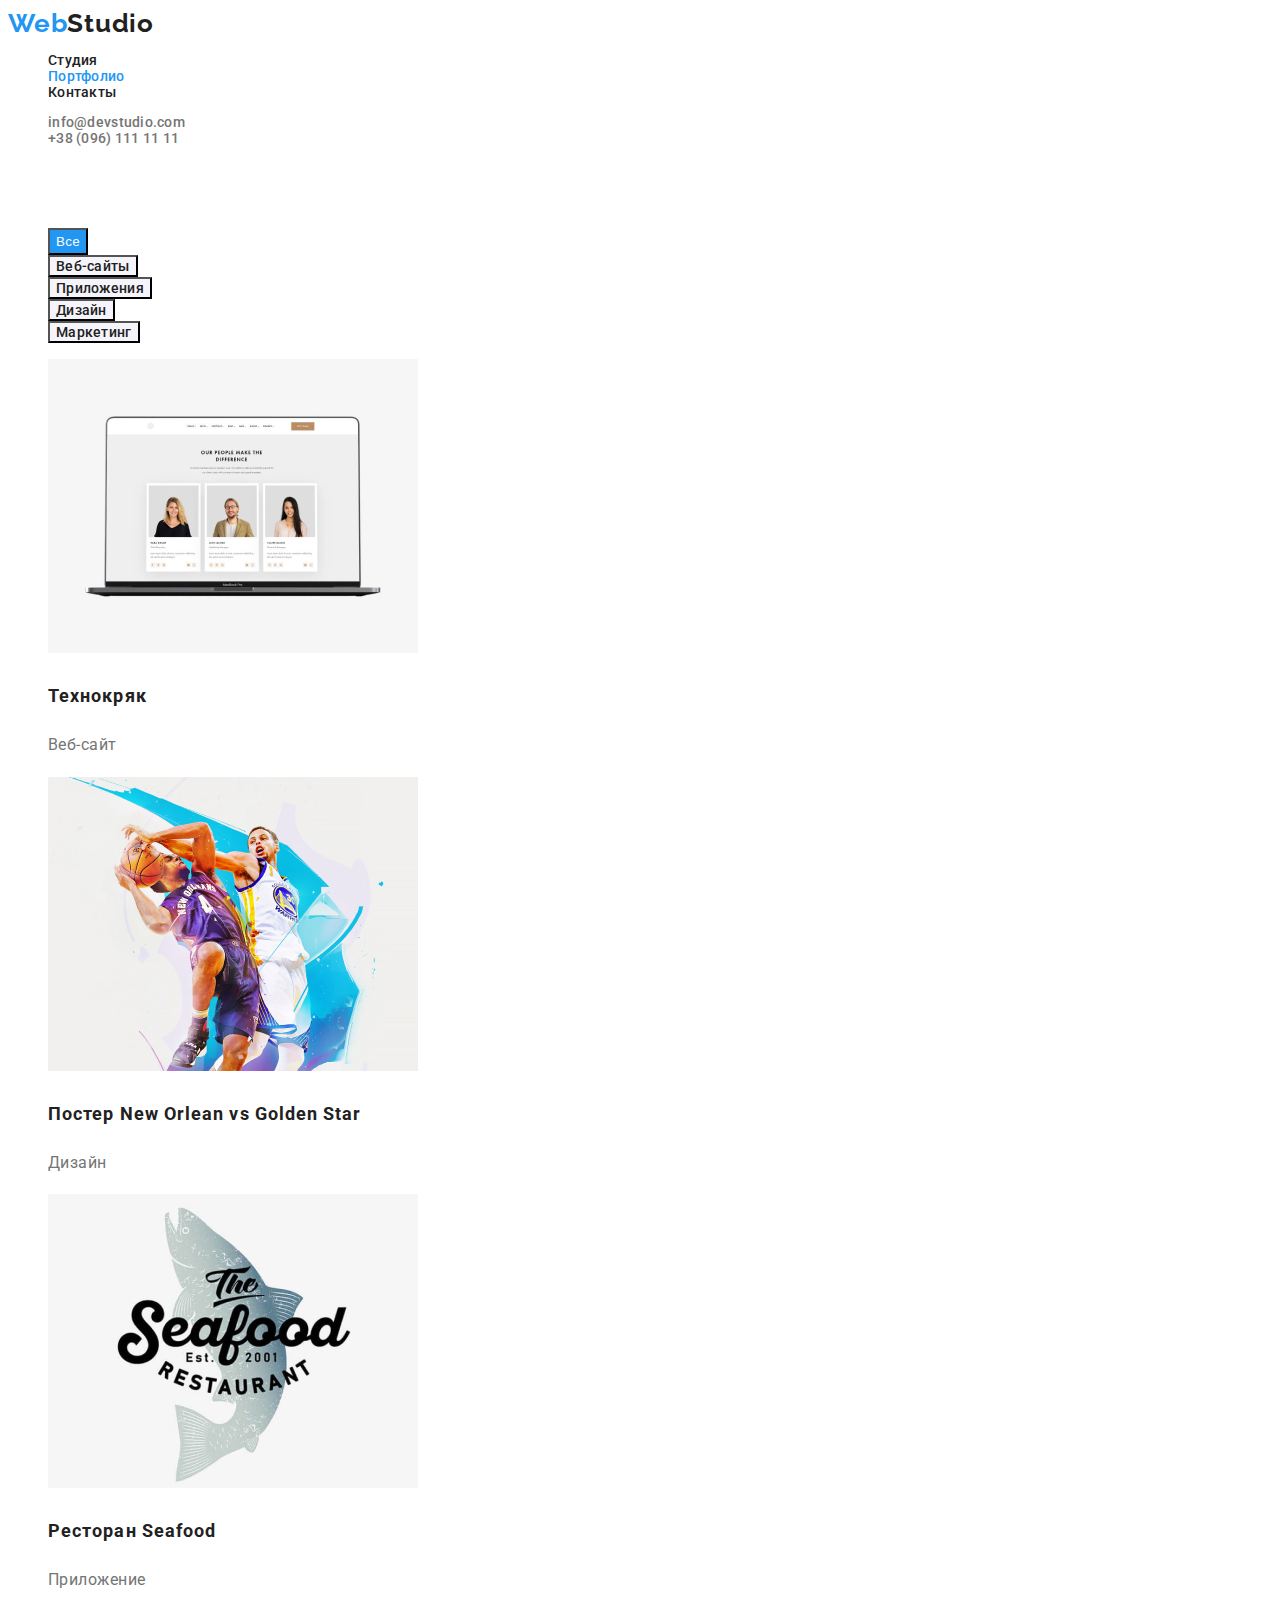
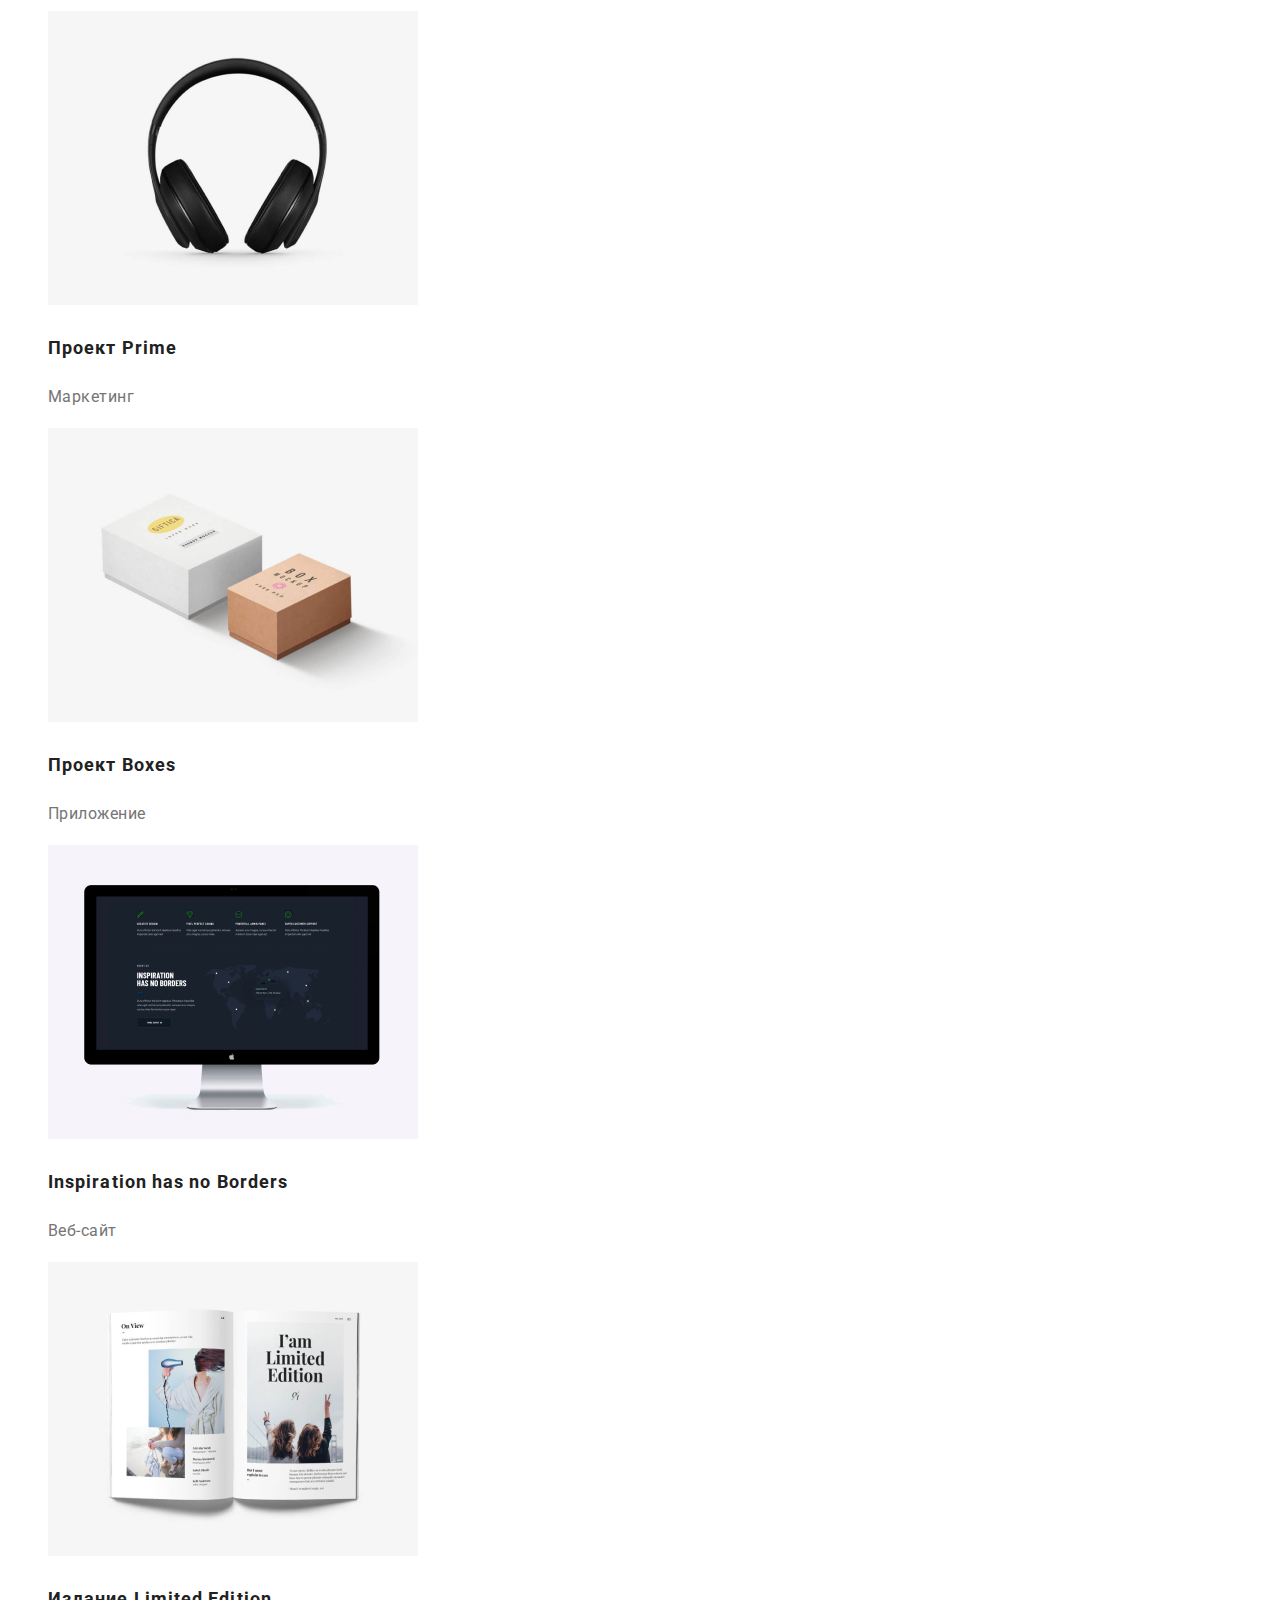
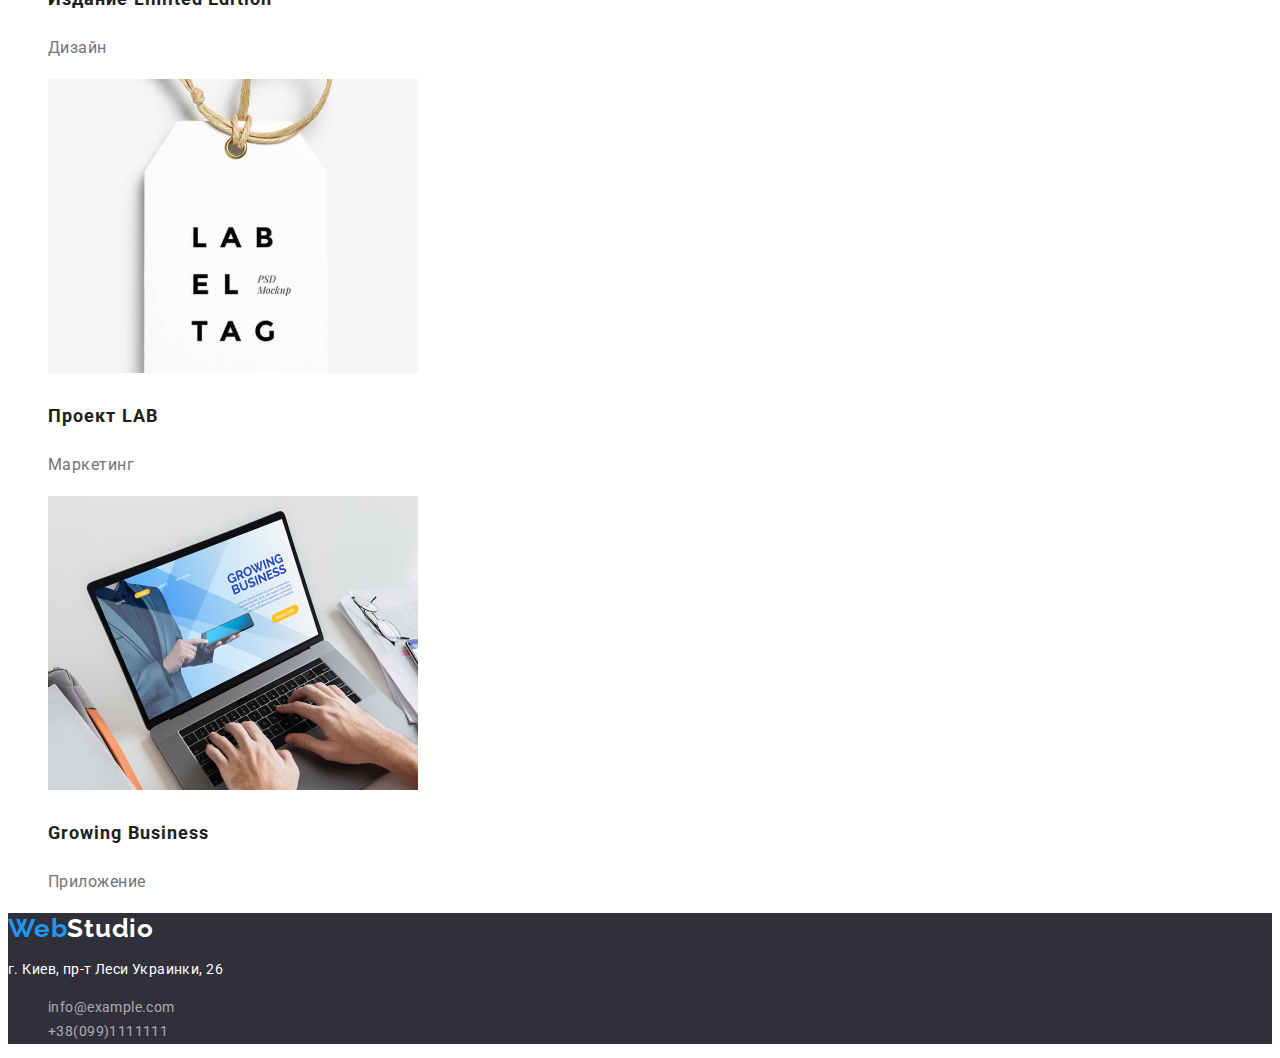
==== commit 416aa172: "corrects remarks mentor" ====
--- a/portfolio.html
+++ b/portfolio.html
@@ -16,7 +16,7 @@
     <!--Шапка сайта-->
     <header class="page-header">
         <nav>
-            <a href="./site.html" class="logo list" lang="en"><span class="logo-blue">Web</span> Studio</a>
+            <a href="./site.html" class="logo list" lang="en"><span class="logo-blue">Web</span>Studio</a>
             <ul class="site-nav list">
                 <li> <a href="" class="link">Студия</a></li>
                 <li> <a href="" class="link current">Портфолио</a></li>
@@ -102,7 +102,7 @@
 
     <!--Footer-->
     <footer class="hooter">
-        <a href="./site.html" class="logo-hooter" lang="en"><span class="logo-blue">Web</span> Studio</a>
+        <a href="./site.html" class="logo-hooter" lang="en"><span class="logo-blue">Web</span>Studio</a>
         <address class="hooter-adress">
              <p>г. Киев, пр-т Леси Украинки, 26</p>
             <ul class="list">
--- a/css/styles.css
+++ b/css/styles.css
@@ -83,12 +83,15 @@
     background-color: var(--button-color);
     color: var(--white-color);
    
+       
+}
+.hero-title {
     font-weight: 900;
     font-size: 44px;
-    line-height: 1.36;    
+    line-height: 1.36;
     text-align: center;
     letter-spacing: 0.06em;
-    text-transform: uppercase;   
+    text-transform: uppercase;
 }
    
 .hide {
@@ -123,7 +126,8 @@
     font-weight: 700;
     font-size: 14px;
     line-height: 16px;
-    letter-spacing: 0.03em;    
+    letter-spacing: 0.03em; 
+    text-transform: uppercase;
     
 }
 /* Work */
@@ -144,6 +148,17 @@
 .team {
     background-color: var(--background-color);
 }
+.team-photo {
+    background-color: var(--white-color);
+}
+.team-text {
+    color: var(--title-color);
+
+    font-weight: 500;
+    font-size: 16px;
+    line-height: 1.2;     
+    letter-spacing: 0.03em;
+}
 
 /* Hooter */
 .hooter {
@@ -184,7 +199,7 @@
     
     text-decoration: none;    
 }
-.hooter-a:hover {
+.hooter-a:hover, .hooter-a:focus {
     color: var(--acsent-color);   
 }
 
@@ -214,7 +229,15 @@
 }
 .button-port {
   background-color: var(--background-color);
-  color: var(--title-color);  
+  color: var(--title-color);
+ font-family: 'Roboto';
+ font-style: normal;
+ font-weight: 500;
+ font-size: 14px;
+ line-height: 16px;
+ letter-spacing: 0.02em;
+  
+
 }
 .button-port:hover, .button-port:focus {
     background-color: var(--acsent-color);
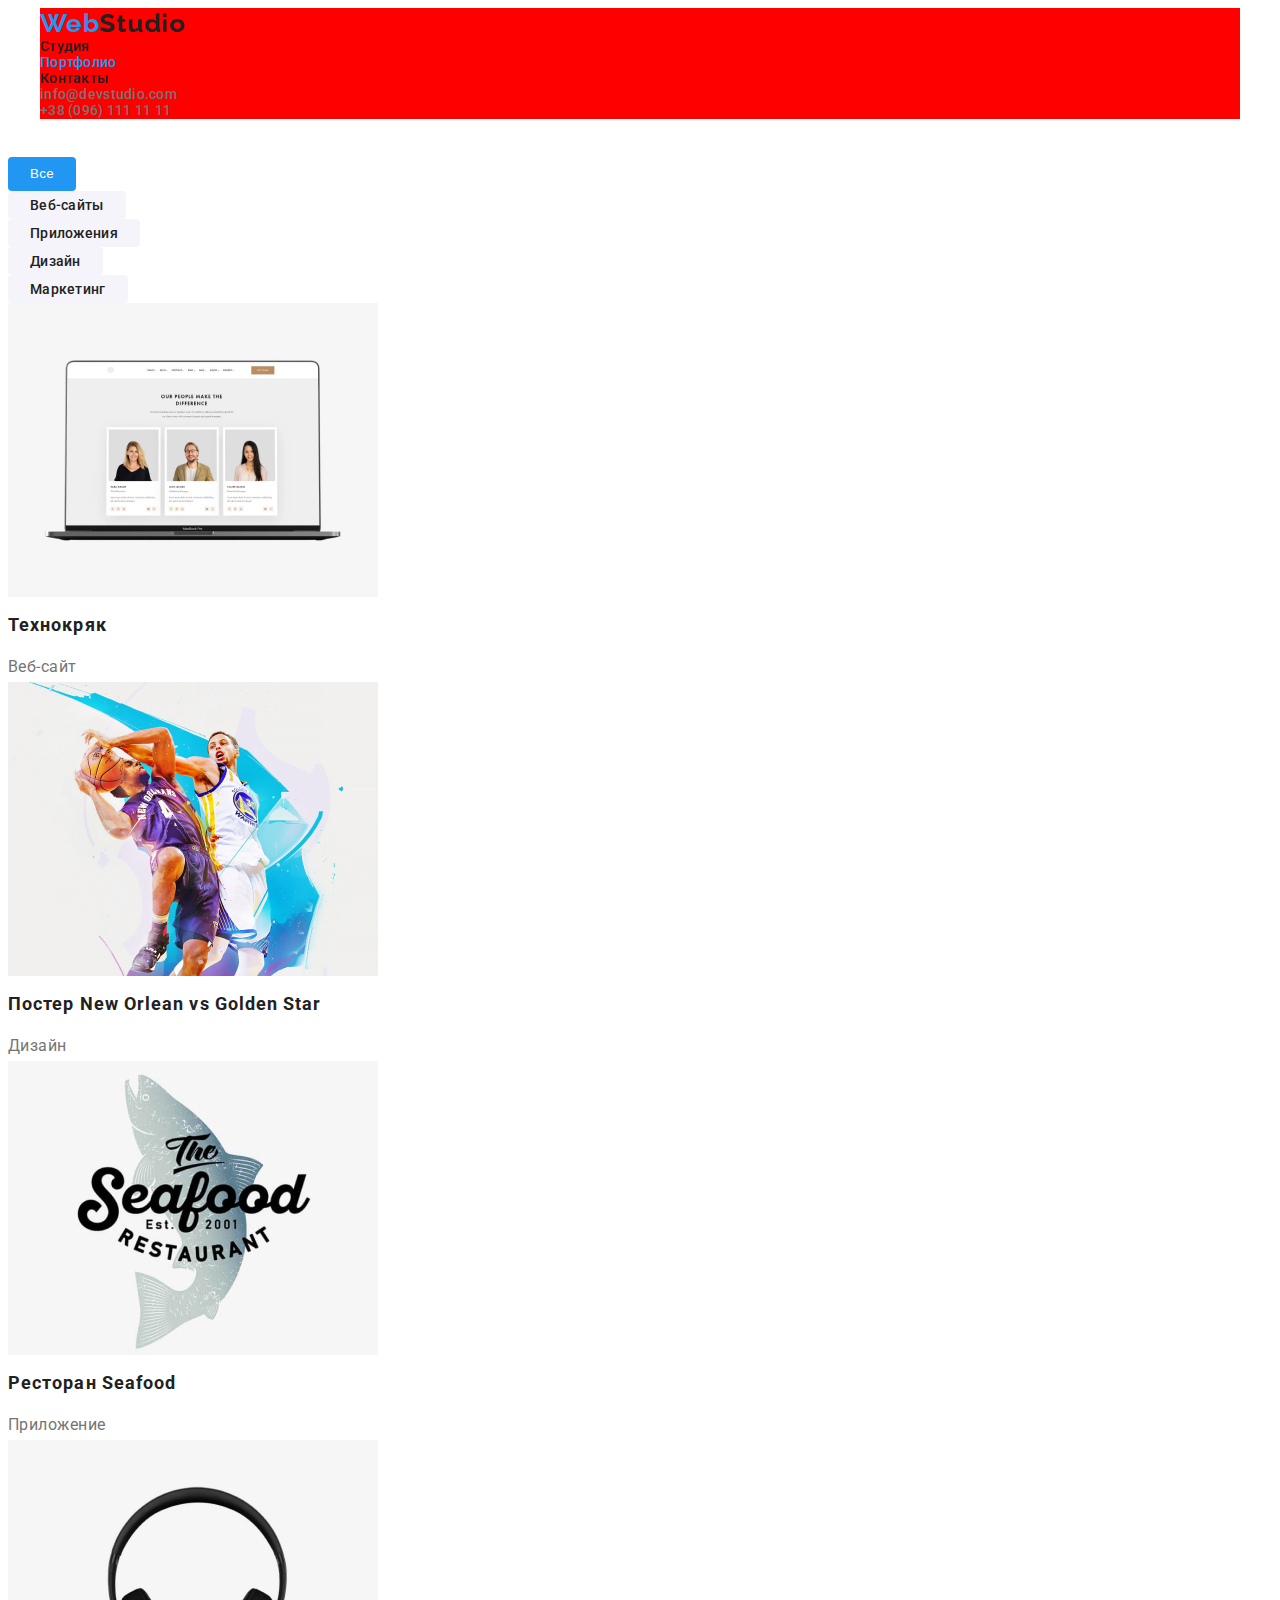
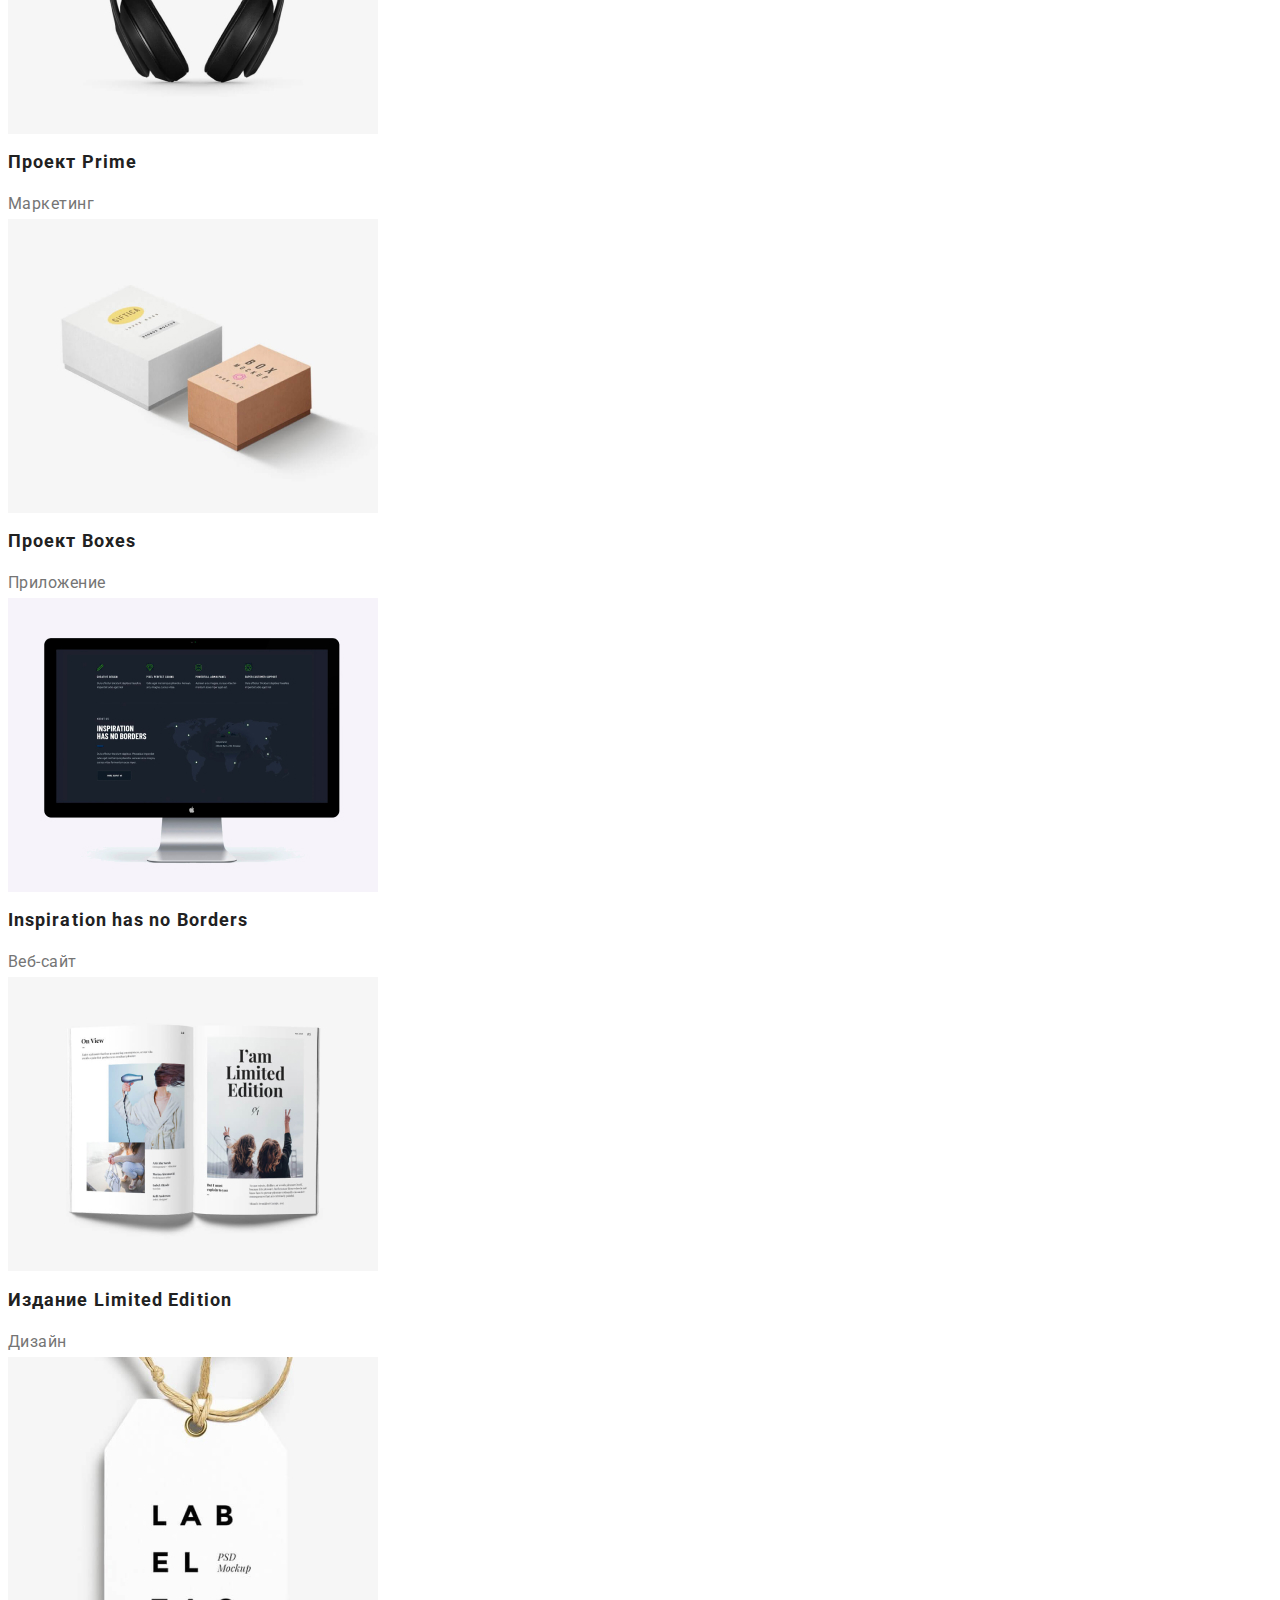
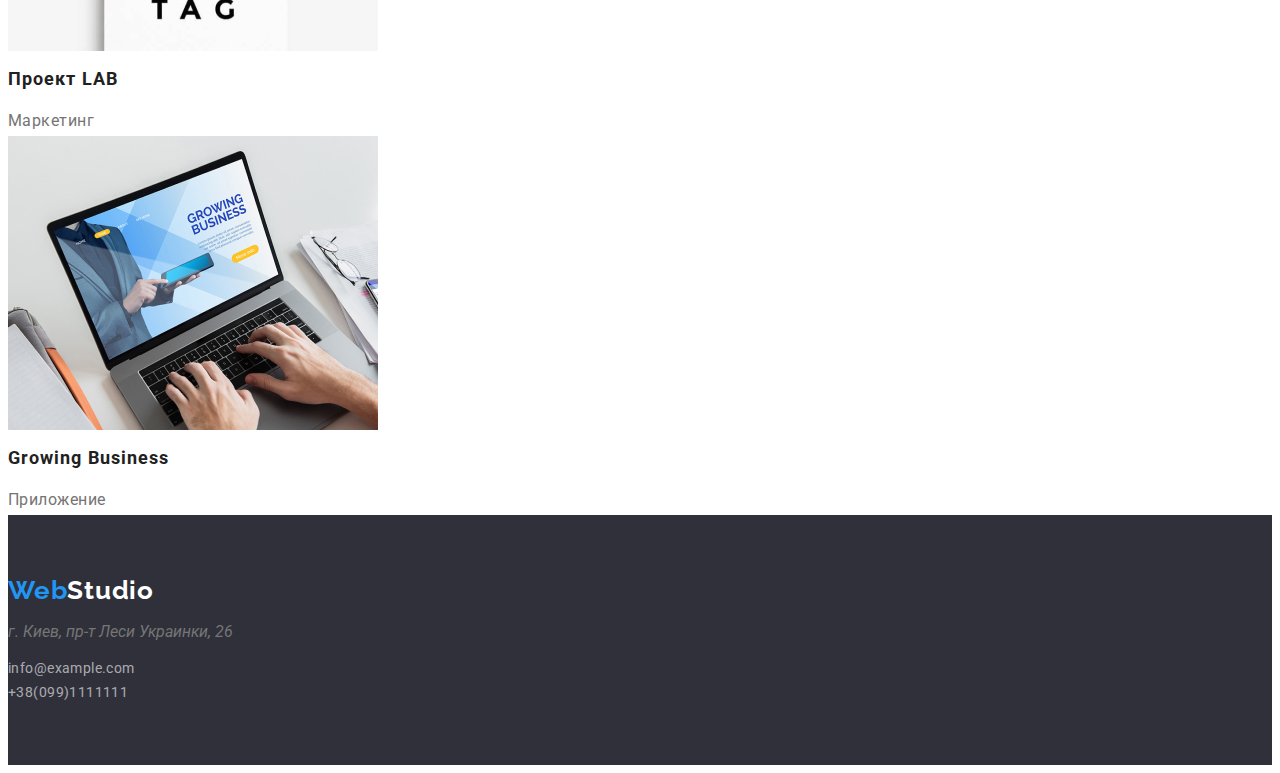
==== commit 98bee137: "home3" ====
--- a/portfolio.html
+++ b/portfolio.html
@@ -9,25 +9,30 @@
     <link
         href="https://fonts.googleapis.com/css2?family=Raleway:wght@700&family=Roboto:wght@400;500;700;900&display=swap"
         rel="stylesheet">
+    <link rel="stylesheet" href="https://cdnjs.cloudflare.com/ajax/libs/modern-normalize/1.1.0/modern-normalize.min.css"
+        integrity="sha512-wpPYUAdjBVSE4KJnH1VR1HeZfpl1ub8YT/NKx4PuQ5NmX2tKuGu6U/JRp5y+Y8XG2tV+wKQpNHVUX03MfMFn9Q=="
+        crossorigin="anonymous" referrerpolicy="no-referrer" />
     <link rel="stylesheet" href="./css/styles.css">
 </head>
 
 <body>
     <!--Шапка сайта-->
     <header class="page-header">
-        <nav>
-            <a href="./site.html" class="logo list" lang="en"><span class="logo-blue">Web</span>Studio</a>
-            <ul class="site-nav list">
-                <li> <a href="" class="link">Студия</a></li>
-                <li> <a href="" class="link current">Портфолио</a></li>
-                <li> <a href="" class="link">Контакты</a></li>
+       <div class="container">
+            <nav>
+                <a href="./site.html" class="logo list" lang="en"><span class="logo-blue">Web</span>Studio</a>
+                <ul class="site-nav list">
+                    <li> <a href="" class="link">Студия</a></li>
+                    <li> <a href="" class="link current">Портфолио</a></li>
+                    <li> <a href="" class="link">Контакты</a></li>
+                </ul>
+            </nav>
+            <ul class="auto-nav list">
+                <li><a href="info@devstudio.com" class="adress">info@devstudio.com</a></li>
+                <li><a href="tel:+380961111111" class="adress">+38 (096) 111 11 11</a></li>
             </ul>
-        </nav>
-        <ul class="auto-nav list">
-            <li><a href="info@devstudio.com" class="adress">info@devstudio.com</a></li>
-            <li><a href="tel:+380961111111" class="adress">+38 (096) 111 11 11</a></li>
-        </ul>
 
+       </div>
     </header>
     <main >
         <section class="page">
@@ -45,58 +50,57 @@
             <li>
                 <img src="./img/portfolio/img1.jpg" alt="Технокряк">
                 <h2 class="title">Технокряк</h2>
-                <p>Веб-сайт</p>
+                <p class="photo-text">Веб-сайт</p>
             </li>
             <li>
                 <img src="./img/portfolio/img2.jpg" alt="Постер New Orlean vs Golden Star">
                 <h2 class="title">Постер <span lang="en">New Orlean vs Golden Star</span> </h2>
-                <p>Дизайн</p>
+                <p class="photo-text">Дизайн</p>
             </li>
             <li>
                 <img src="./img/portfolio/img3.jpg" alt="Ресторан Seafood">
                 <h2 class="title">Ресторан <span lang="en">Seafood</span></h2>
-                <p>Приложение</p>
+                <p class="photo-text">Приложение</p>
 
             </li>
             <li>
                 <img src="./img/portfolio/img4.jpg" alt="Проект Prime">
                 <h2 class="title">Проект <span lang="en">Prime</span></h2>
-                <p>Маркетинг</p>
+                <p class="photo-text">Маркетинг</p>
 
             </li>
             <li>
                 <img src="./img/portfolio/img5.jpg" alt="Проект Boxes">
                 <h2 class="title">Проект <span lang="en">Boxes</span> </h2>
-                <p>Приложение</p>
+                <p class="photo-text">Приложение</p>
 
             </li>
             <li>
                  <img src="./img/portfolio/img6.jpg" alt="Inspiration has no Borders">
                 <h2 lang="en" class="title">Inspiration has no Borders</h2>
-                <p>Веб-сайт</p>              
+                <p class="photo-text">Веб-сайт</p>              
 
             </li>
             <li>
                 <img src="./img/portfolio/img7.jpg" alt="Издание Limited Edition">
                 <h2 class="title">Издание <span lang="en">Limited Edition</span></h2>
-                <p>Дизайн</p>
+                <p class="photo-text">Дизайн</p>
 
             </li>
             <li>
                 <img src="./img/portfolio/img8.jpg" alt="Проект LAB">
                 <h2 class="title">Проект <span lang="en">LAB</span> </h2>
-                <p>Маркетинг</p>
+                <p class="photo-text">Маркетинг</p>
 
             </li>
             <li>
                 <img src="./img/portfolio/img9.jpg" alt="Growing Business">
                 <h2 lang="en" class="title">Growing Business</h2>
-                <p>Приложение</p>
+                <p class="photo-text">Приложение</p>
 
             </li>
         </ul>
-        </section>
-        
+        </section>       
 
     </main>
 
--- a/css/styles.css
+++ b/css/styles.css
@@ -15,7 +15,16 @@
 }
 
 .list {
-    list-style: none;   
+    list-style: none; 
+    margin-top: 0; 
+    margin-bottom: 0;
+    padding-left: 0;
+}
+.container {
+    width: 1200px;
+    margin-left: auto;
+    margin-right: auto;
+    background-color: red;
 }
 
 /* header */
@@ -39,8 +48,6 @@
 
     text-decoration: none;
 }
-        
-
 .logo:hover {
     color: var(--primery-text-color);
 }
@@ -82,22 +89,32 @@
 .hero-section {
     background-color: var(--button-color);
     color: var(--white-color);
+    text-align: center;
    
        
 }
 .hero-title {
+    margin-top: 0;
+    margin-bottom: 30px;
+
     font-weight: 900;
     font-size: 44px;
     line-height: 1.36;
-    text-align: center;
+
     letter-spacing: 0.06em;
     text-transform: uppercase;
 }
    
 .hide {
-        visibility: hidden;;
- }
-.button {
+  visibility: hidden;
+  margin-top: 0;
+  margin-bottom: 0;
+}
+.button {    
+    border-radius: 4px;
+    padding: 10px 32px;
+    margin-left: auto;
+    margin-right: auto;
     background-color: var(--acsent-color);
     color: var(--white-color);   
     
@@ -105,36 +122,45 @@
     font-size: 16px;
     line-height: 1.88;    
     display: flex;
-    align-items: center;
-    text-align: center;
+    align-items: center;   
     letter-spacing: 0.06em;
 }
-.button:hover {
+.button:hover, .button:focus {
     background-color:var(--white-color);
     color: var(--button-color);
 }
-.button:focus {
-    color: var(--white-color);
-}
+
 
 /* section features */
 .features {
 }
 .third-text {
+    margin-top: 0;
+    margin-bottom: 10px;
     color: var(--title-color); 
         
     font-weight: 700;
     font-size: 14px;
     line-height: 16px;
     letter-spacing: 0.03em; 
-    text-transform: uppercase;
-    
+    text-transform: uppercase;    
+}
+.p-text {
+    margin-top: 0;
+    margin-bottom: 0;
+
+    font-size: 14px;
+    line-height: 1.71;    
+    letter-spacing: 0.03em;
 }
 /* Work */
 .work {
 
 }
-.second-text {
+.second-title {
+    margin-top: 0;
+    margin-bottom: 50px;
+
     color: var(--title-color);    
         
     font-weight: 700;
@@ -151,30 +177,35 @@
 .team-photo {
     background-color: var(--white-color);
 }
+.team-title {
+    margin-top: 30px;
+    margin-bottom: 10px;
+
+    color: var(--title-color);
+
+    font-weight: 500;
+    font-size: 16px;
+    line-height: 1.2;     
+    letter-spacing: 0.03em;
+}
 .team-text {
-    color: var(--title-color);
-
-    font-weight: 500;
-    font-size: 16px;
-    line-height: 1.2;     
+    margin-top: 0;
+    margin-bottom: 0;
+
+    font-size: 16px;
+    line-height: 1.2;
     letter-spacing: 0.03em;
 }
 
 /* Hooter */
 .hooter {
-    background-color: var(--button-color);
-    color: var(--white-color);
-}
-.hooter-adress {
-    color: var(--white-color);
-    
-    font-style: normal;   
-    font-size: 14px;
-    line-height: 1.71;
-    letter-spacing: 0.03em;      
-    
+    padding-top: 60px;
+    padding-bottom: 60px;
+
+    background-color: var(--button-color);    
 }
 .logo-hooter {
+    margin-bottom: 20px;
     color: var(--white-color);
 
     font-family: 'Raleway';
@@ -189,7 +220,8 @@
 .logo-hooter:hover {
     color: var(--primery-text-color);    
 }
-.hooter-a {
+.hooter-a {    
+    margin-bottom: 9px;
     color: rgba(255, 255, 255, 0.6);
     
     font-style: normal;
@@ -202,7 +234,18 @@
 .hooter-a:hover, .hooter-a:focus {
     color: var(--acsent-color);   
 }
-
+.hooter-text {
+    display: flex;
+    margin-top: 20px;
+    margin-bottom: 9px;
+
+    font-style: normal;  
+    font-size: 14px;
+    line-height: 1.71;   
+    letter-spacing: 0.03em;
+    
+    color: var(--white-color);
+}
 /* Portfolio */
 
 .page {
@@ -210,6 +253,9 @@
     font-size: 16px;
 } 
 .all {
+    border: 0;
+    border-radius: 4px;
+    padding: 6px 22px;
     background-color: var(--acsent-color);
     color: var(--white-color);
 
@@ -228,6 +274,9 @@
  letter-spacing: 0.03em;
 }
 .button-port {
+    border: 0;
+ border-radius: 4px;
+ padding: 6px 22px;
   background-color: var(--background-color);
   color: var(--title-color);
  font-family: 'Roboto';
@@ -236,28 +285,46 @@
  font-size: 14px;
  line-height: 16px;
  letter-spacing: 0.02em;
-  
-
-}
-.button-port:hover, .button-port:focus {
-    background-color: var(--acsent-color);
-    color: var(--white-color);
-}
-.photo {
-    color: var(--primery-text-color);
-    
-    font-size: 16px;
-    line-height: 1.88;
-    letter-spacing: 0.03em;    
-}
-.photo .title {
-    color: var(--title-color);
+}
+.title {
+    margin-top: 0;
+    margin-bottom: 0;
 
     font-weight: 700;
     font-size: 18px;
     line-height: 2;    
     letter-spacing: 0.06em;
 }
+.button-port:hover, .button-port:focus {
+    background-color: var(--acsent-color);
+    color: var(--white-color);
+}
+.photo {
+    color: var(--primery-text-color);
+    
+    font-size: 16px;
+    line-height: 1.88;
+    letter-spacing: 0.03em;    
+}
+.title {
+    margin-bottom: 9px;
+    color: var(--title-color);
+
+    font-weight: 700;
+    font-size: 18px;
+    line-height: 2;    
+    letter-spacing: 0.06em;
+}
+.photo-text {
+    margin-top: 0;
+    margin-bottom: 0;
+
+    font-weight: 400;
+    font-size: 16px;
+    line-height: 1.88;   
+    letter-spacing: 0.03em;
+}
+
 
 /* вторичный цвет текста #212121;*/
 /*основной цвет текста #757575;*/
